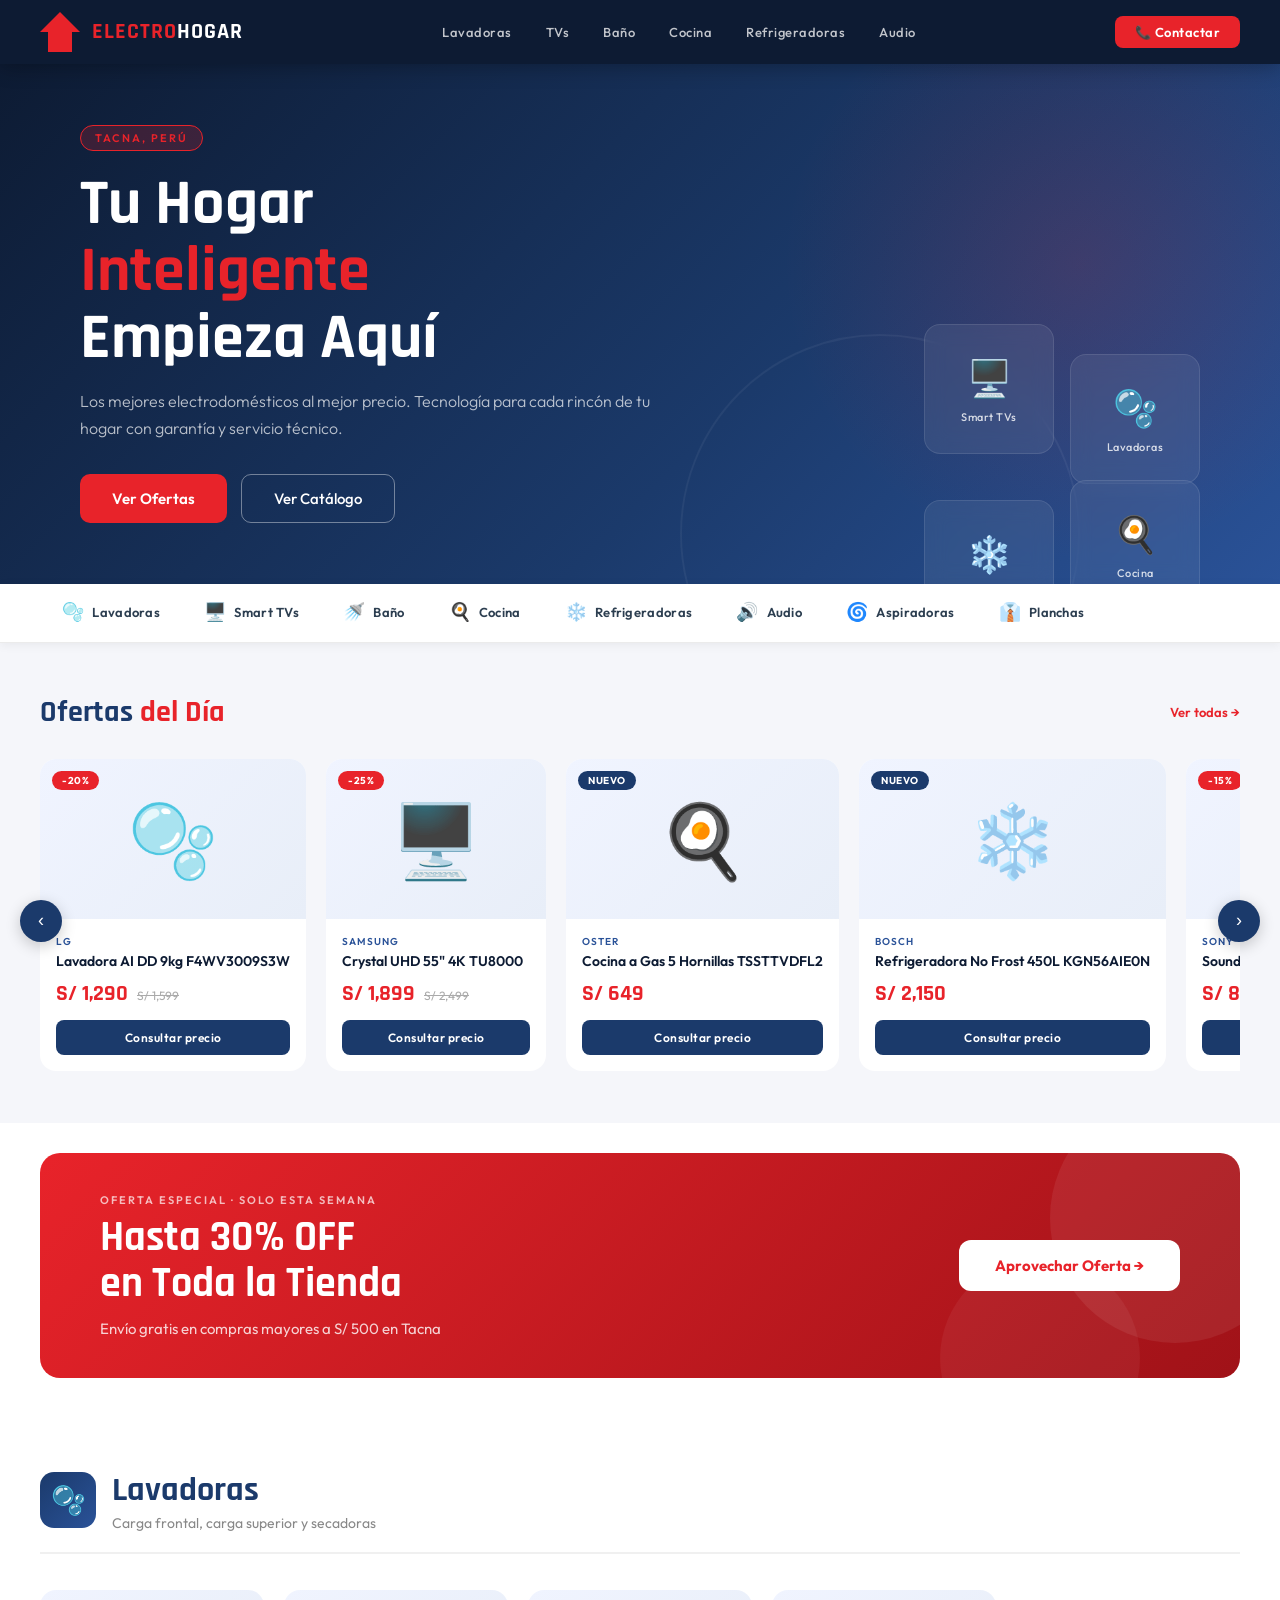
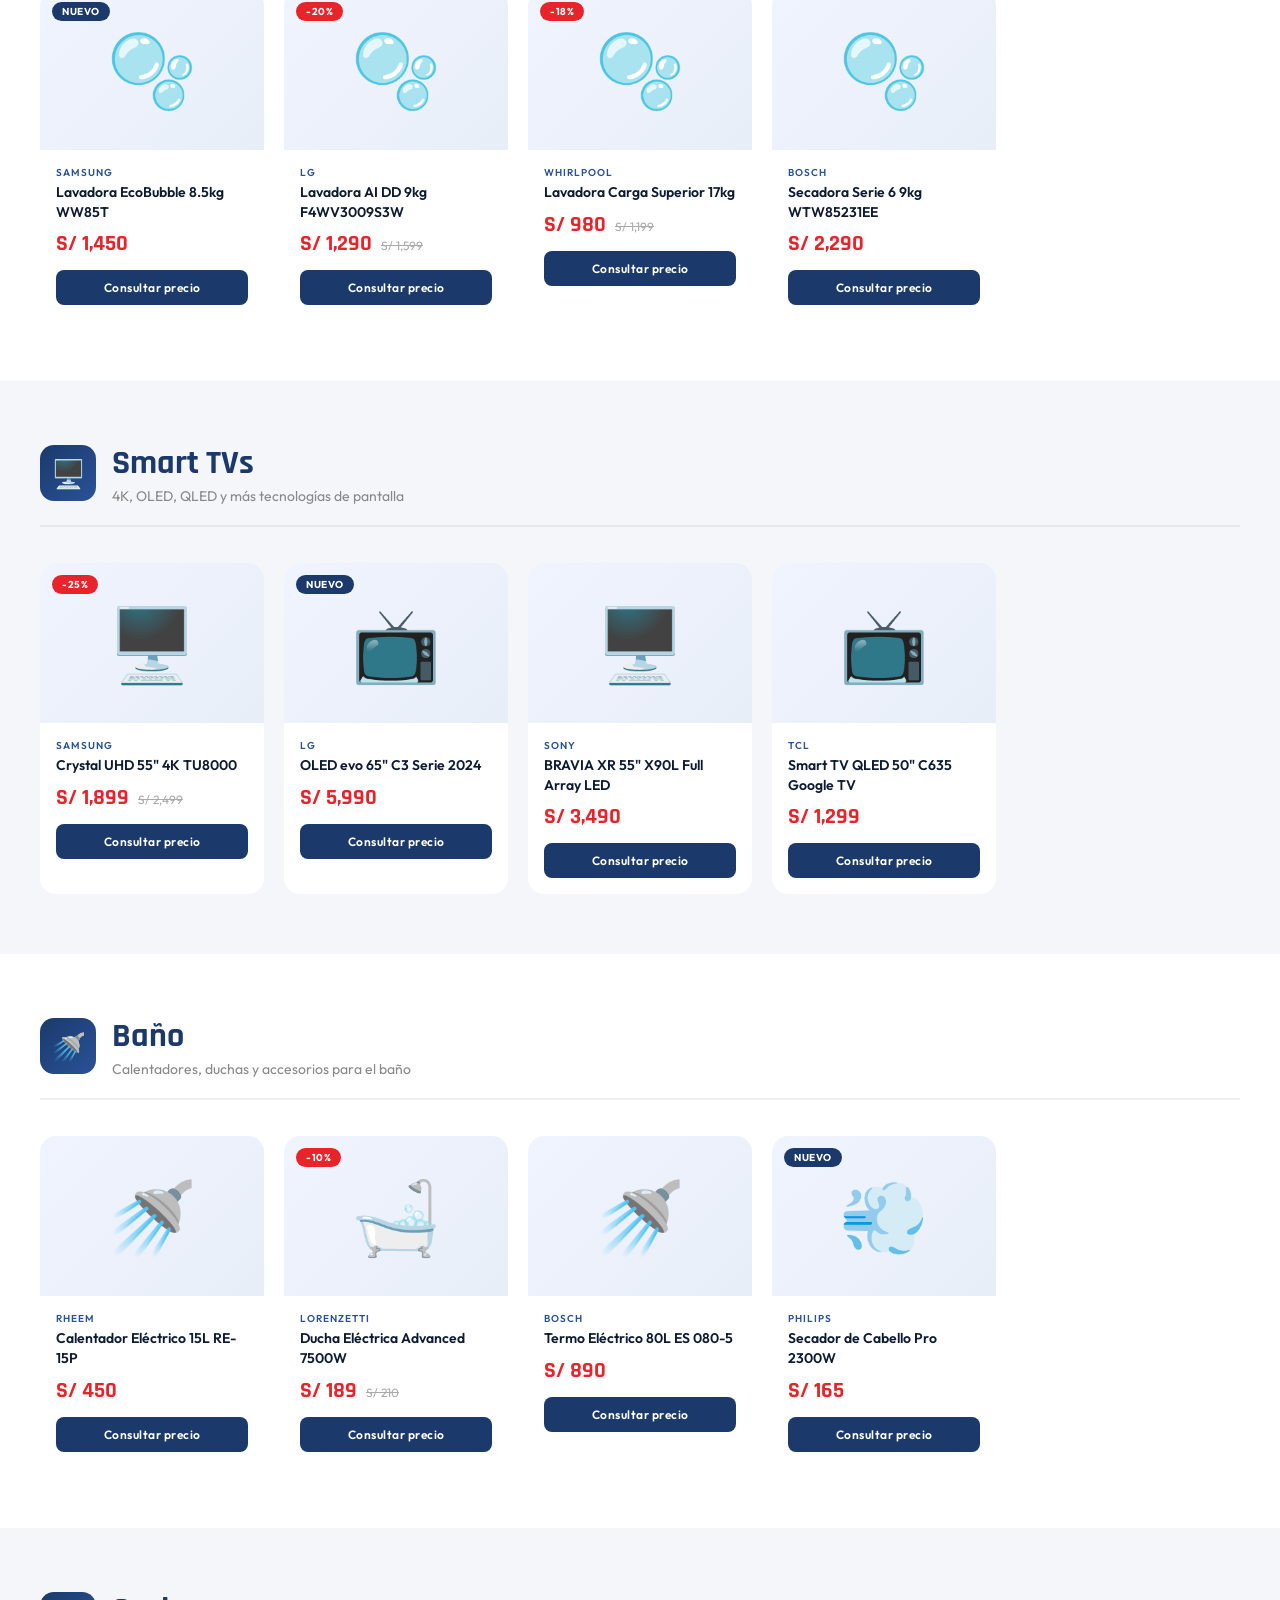
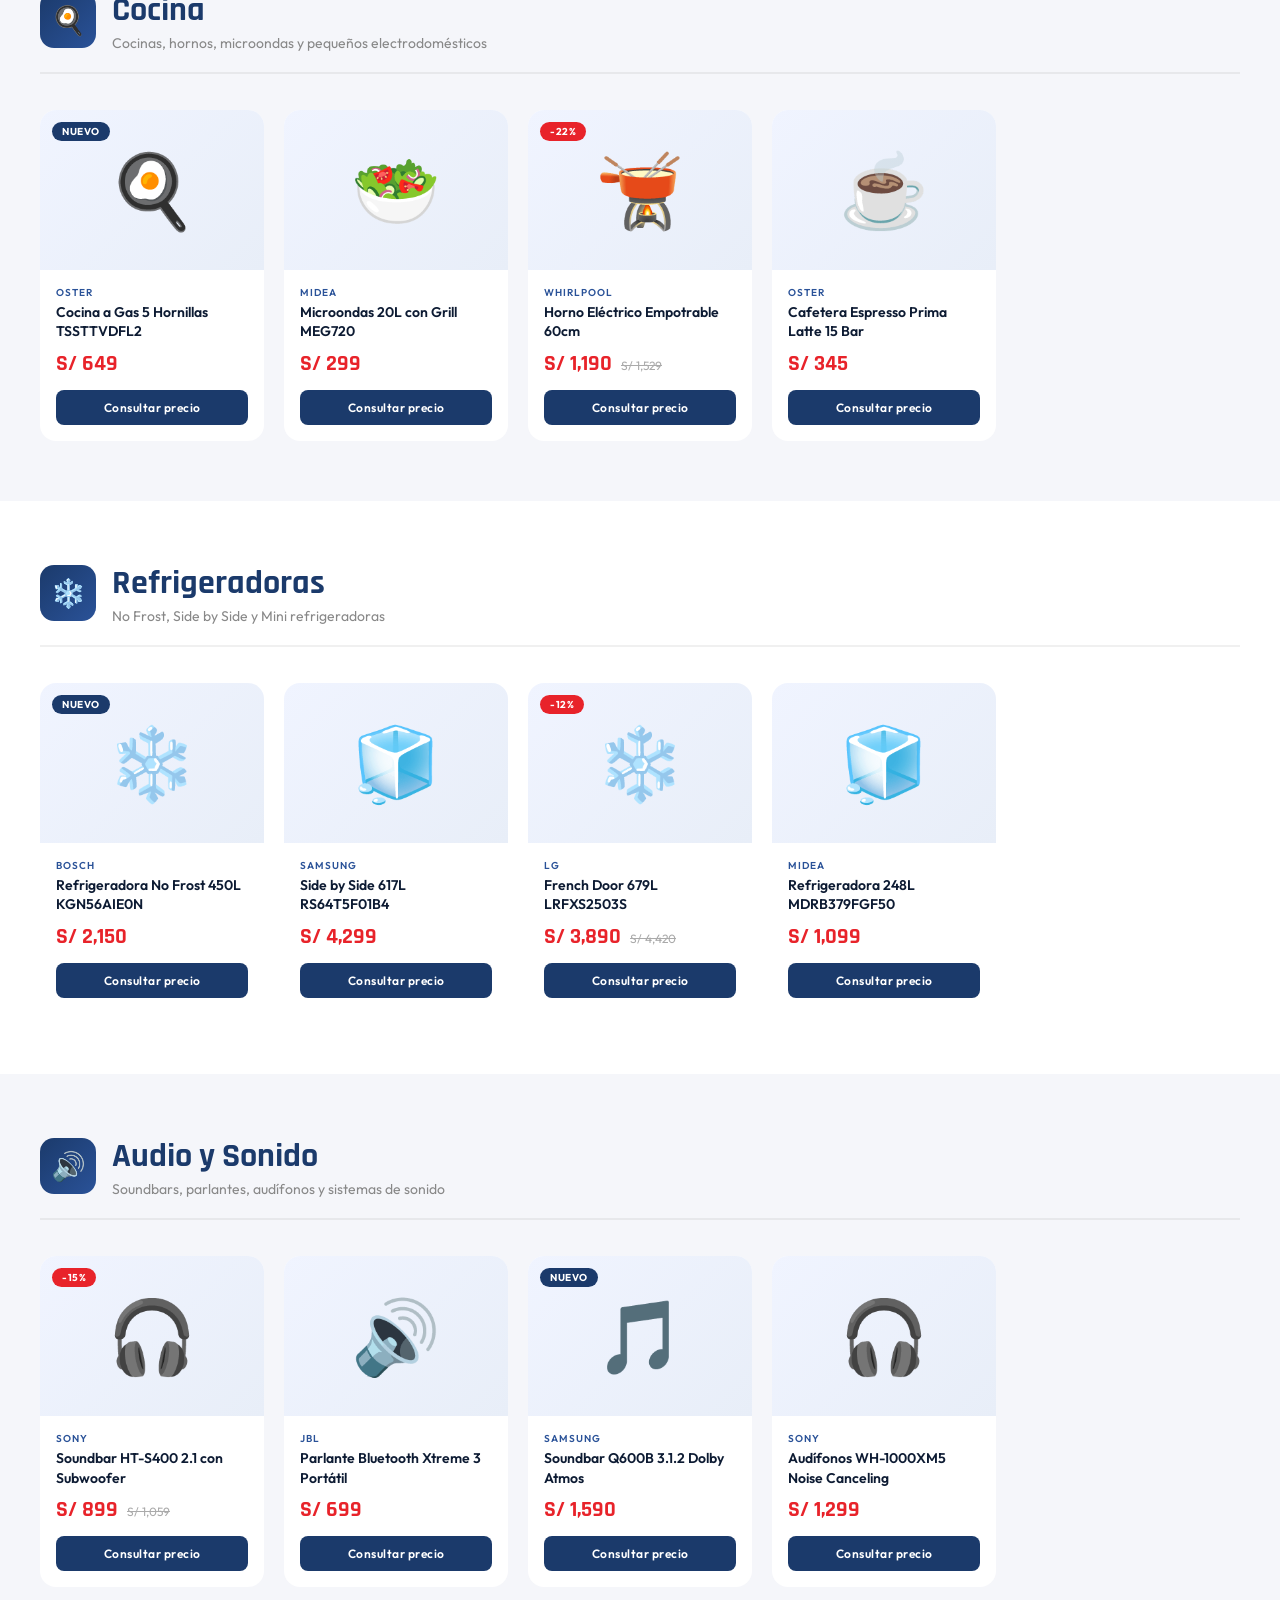
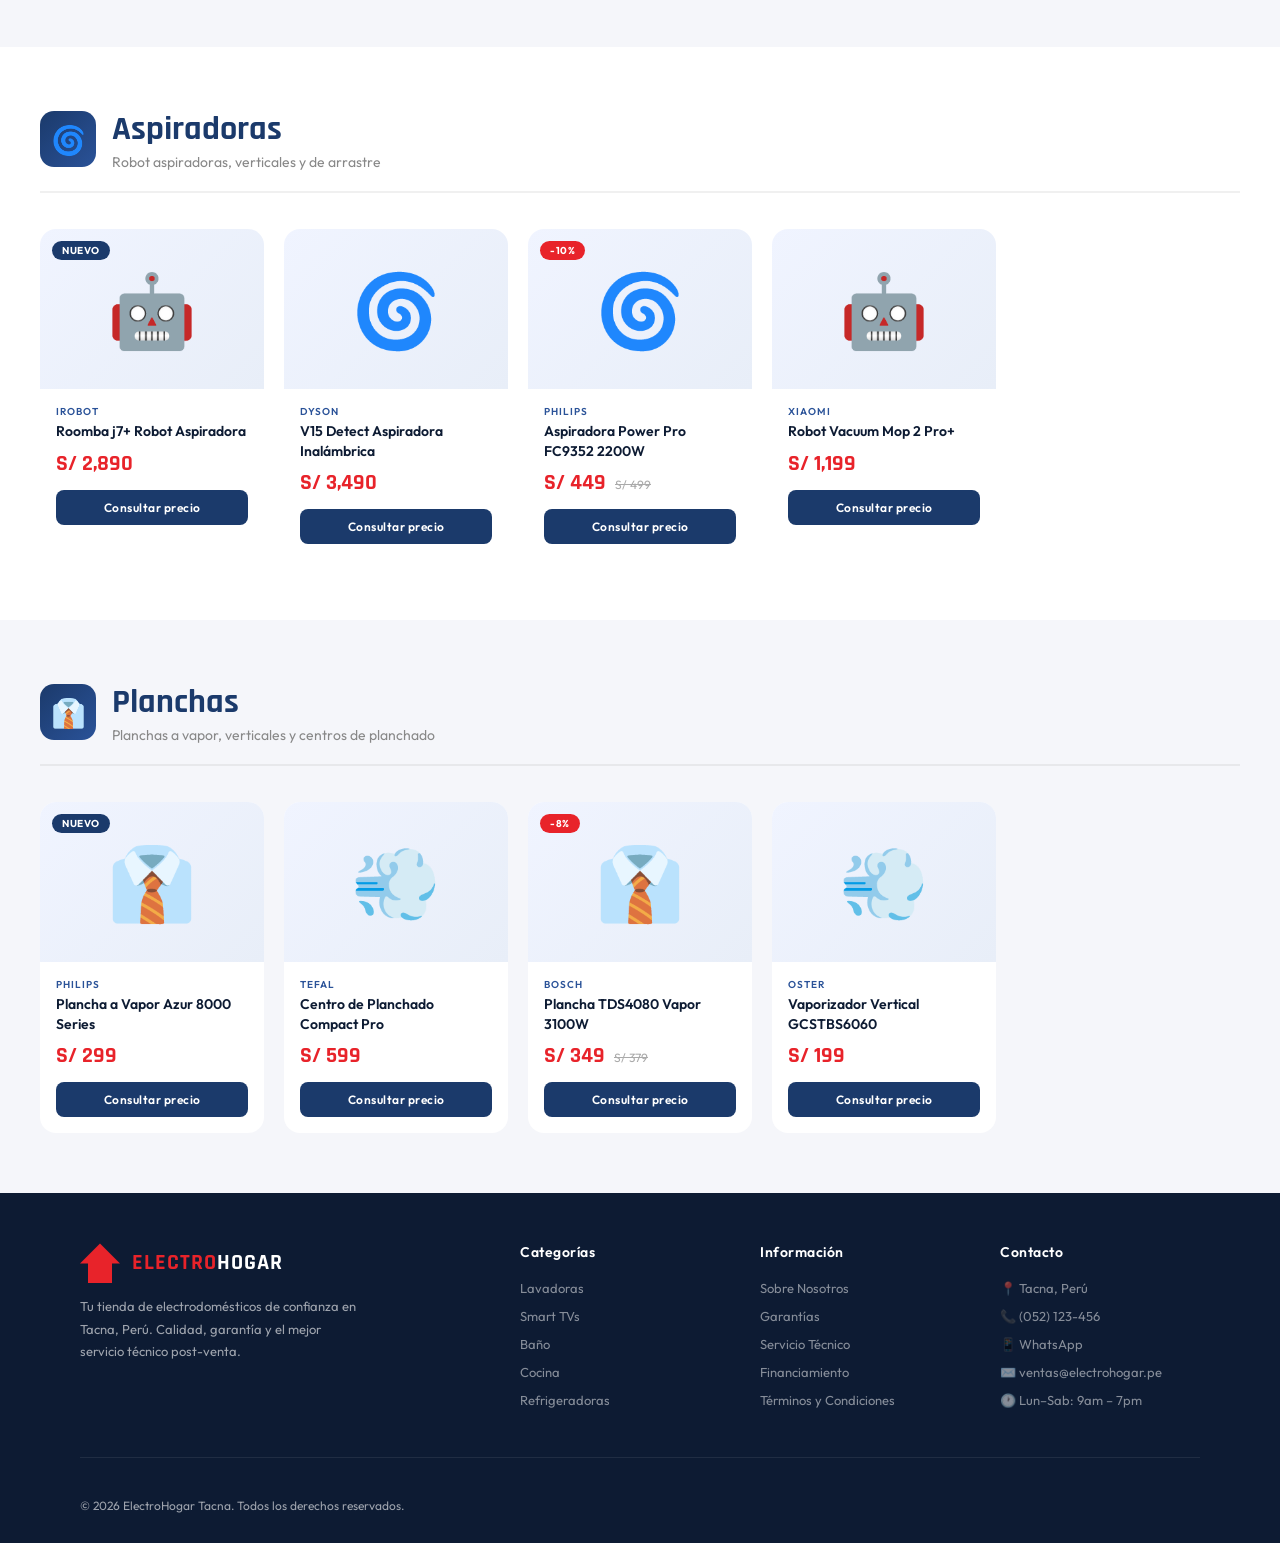
==== index.html @ 912113cd "2do commit: diseño agregado y logico del catalogo" ====
<!DOCTYPE html>
<html lang="es">
<head>
  <meta charset="UTF-8">
  <meta name="viewport" content="width=device-width, initial-scale=1.0">
  <title>ElectroHogar Tacna — Catálogo</title>
  <link href="https://fonts.googleapis.com/css2?family=Rajdhani:wght@400;600;700&family=Outfit:wght@300;400;500;600&display=swap" rel="stylesheet">
  <link rel="stylesheet" href="css/styles.css">
</head>
<body>

  <!-- ===== HEADER ===== -->
  <header>
    <div class="logo-area">
      <div class="logo-icon"></div>
      <div class="logo-text"><span>ELECTRO</span>HOGAR</div>
    </div>
    <nav>
      <a href="#lavadoras">Lavadoras</a>
      <a href="#tvs">TVs</a>
      <a href="#bano">Baño</a>
      <a href="#cocina">Cocina</a>
      <a href="#refrigeradoras">Refrigeradoras</a>
      <a href="#audio">Audio</a>
    </nav>
    <button class="header-cta">📞 Contactar</button>
  </header>

  <!-- ===== HERO ===== -->
  <section class="hero">
    <div class="hero-content">
      <div class="hero-tag">Tacna, Perú</div>
      <h1>Tu Hogar<br><span>Inteligente</span><br>Empieza Aquí</h1>
      <p>Los mejores electrodomésticos al mejor precio. Tecnología para cada rincón de tu hogar con garantía y servicio técnico.</p>
      <div class="hero-btns">
        <a href="#ofertas" class="btn-primary">Ver Ofertas </a>
        <a href="#categorias" class="btn-secondary">Ver Catálogo</a>
      </div>
    </div>
    <div class="hero-graphics">
      <div class="hero-card"><div class="icon">🖥️</div><span>Smart TVs</span></div>
      <div class="hero-card"><div class="icon">🫧</div><span>Lavadoras</span></div>
      <div class="hero-card"><div class="icon">❄️</div><span>Refrigeradoras</span></div>
      <div class="hero-card"><div class="icon">🍳</div><span>Cocina</span></div>
    </div>
  </section>

  <!-- ===== CATEGORY NAV ===== -->
  <div class="cat-nav" id="categorias">
    <a href="#lavadoras"    class="cat-link"><span class="cat-ico">🫧</span> Lavadoras</a>
    <a href="#tvs"          class="cat-link"><span class="cat-ico">🖥️</span> Smart TVs</a>
    <a href="#bano"         class="cat-link"><span class="cat-ico">🚿</span> Baño</a>
    <a href="#cocina"       class="cat-link"><span class="cat-ico">🍳</span> Cocina</a>
    <a href="#refrigeradoras" class="cat-link"><span class="cat-ico">❄️</span> Refrigeradoras</a>
    <a href="#audio"        class="cat-link"><span class="cat-ico">🔊</span> Audio</a>
    <a href="#aspiradoras"  class="cat-link"><span class="cat-ico">🌀</span> Aspiradoras</a>
    <a href="#plancha"      class="cat-link"><span class="cat-ico">👔</span> Planchas</a>
  </div>

  <!-- ===== OFERTAS CAROUSEL ===== -->
  <section class="carousel-section" id="ofertas">
    <div class="section-header">
      <h2 class="section-title"> Ofertas <span>del Día</span></h2>
      <a href="#" class="see-all">Ver todas →</a>
    </div>
    <div class="carousel-wrapper">
      <button class="carousel-btn prev" data-target="ofertas-car">‹</button>
      <div class="carousel" id="ofertas-car"></div>
      <button class="carousel-btn next" data-target="ofertas-car">›</button>
    </div>
  </section>

  <!-- ===== PROMO BANNER ===== -->
  <div style="padding: 30px 0;">
    <div class="promo-banner">
      <div class="promo-text">
        <div class="promo-tag">Oferta especial · Solo esta semana</div>
        <div class="promo-title">Hasta 30% OFF<br>en Toda la Tienda</div>
        <div class="promo-sub">Envío gratis en compras mayores a S/ 500 en Tacna</div>
      </div>
      <button class="promo-cta">Aprovechar Oferta →</button>
    </div>
  </div>

  <!-- ===== CATEGORY SECTIONS (rendered by JS) ===== -->
  <div id="sections-container"></div>

  <!-- ===== FOOTER ===== -->
  <footer>
    <div class="footer-top">
      <div class="footer-brand">
        <div class="logo-area">
          <div class="logo-icon"></div>
          <div class="logo-text"><span>ELECTRO</span>HOGAR</div>
        </div>
        <p class="footer-desc">Tu tienda de electrodomésticos de confianza en Tacna, Perú. Calidad, garantía y el mejor servicio técnico post-venta.</p>
      </div>
      <div class="footer-col">
        <h4>Categorías</h4>
        <ul>
          <li><a href="#lavadoras">Lavadoras</a></li>
          <li><a href="#tvs">Smart TVs</a></li>
          <li><a href="#bano">Baño</a></li>
          <li><a href="#cocina">Cocina</a></li>
          <li><a href="#refrigeradoras">Refrigeradoras</a></li>
        </ul>
      </div>
      <div class="footer-col">
        <h4>Información</h4>
        <ul>
          <li><a href="#">Sobre Nosotros</a></li>
          <li><a href="#">Garantías</a></li>
          <li><a href="#">Servicio Técnico</a></li>
          <li><a href="#">Financiamiento</a></li>
          <li><a href="#">Términos y Condiciones</a></li>
        </ul>
      </div>
      <div class="footer-col">
        <h4>Contacto</h4>
        <ul>
          <li><a href="#">📍 Tacna, Perú</a></li>
          <li><a href="#">📞 (052) 123-456</a></li>
          <li><a href="#">📱 WhatsApp</a></li>
          <li><a href="#">✉️ ventas@electrohogar.pe</a></li>
          <li><a href="#">🕐 Lun–Sab: 9am – 7pm</a></li>
        </ul>
      </div>
    </div>
    <div class="footer-bottom">
      <span>© 2026 ElectroHogar Tacna. Todos los derechos reservados.</span>
      <span></span>
    </div>
  </footer>

  <script src="data/productos.js"></script>
  <script src="js/main.js"></script>
</body>
</html>
---- css/styles.css ----
/* ============================================================
   ElectroHogar Tacna — Catálogo de Productos
   Paleta: Rojo #E8232A · Azul #1B3A6B · Blanco #FFFFFF
   ============================================================ */

/* ===== VARIABLES ===== */
:root {
  --red:        #E8232A;
  --blue:       #1B3A6B;
  --blue-light: #2A5298;
  --white:      #FFFFFF;
  --gray:       #F5F6FA;
  --dark:       #0D1B33;
  --text:       #2C3E50;
}

/* ===== RESET & BASE ===== */
*, *::before, *::after { margin: 0; padding: 0; box-sizing: border-box; }
html  { scroll-behavior: smooth; }
body  {
  font-family: 'Outfit', sans-serif;
  background: var(--white);
  color: var(--text);
  overflow-x: hidden;
}

/* ===== HEADER ===== */
header {
  position: fixed;
  top: 0; left: 0; right: 0;
  z-index: 100;
  background: var(--dark);
  display: flex;
  align-items: center;
  justify-content: space-between;
  padding: 0 40px;
  height: 64px;
  box-shadow: 0 2px 20px rgba(0,0,0,0.3);
}

.logo-area {
  display: flex;
  align-items: center;
  gap: 12px;
}

.logo-icon {
  width: 40px;
  height: 40px;
  background: var(--red);
  clip-path: polygon(20% 100%, 20% 50%, 0% 50%, 50% 0%, 100% 50%, 80% 50%, 80% 100%);
}

.logo-text {
  font-family: 'Rajdhani', sans-serif;
  font-weight: 700;
  font-size: 22px;
  color: var(--white);
  letter-spacing: 1px;
}
.logo-text span { color: var(--red); }

nav { display: flex; gap: 6px; }
nav a {
  color: rgba(255,255,255,0.75);
  text-decoration: none;
  font-size: 13px;
  font-weight: 500;
  padding: 6px 14px;
  border-radius: 6px;
  transition: all 0.2s;
  letter-spacing: 0.5px;
}
nav a:hover { background: var(--red); color: white; }

.header-cta {
  background: var(--red);
  color: white;
  border: none;
  padding: 8px 20px;
  border-radius: 8px;
  font-family: 'Outfit', sans-serif;
  font-weight: 600;
  font-size: 13px;
  cursor: pointer;
  letter-spacing: 0.5px;
  transition: transform 0.2s, box-shadow 0.2s;
}
.header-cta:hover {
  transform: translateY(-1px);
  box-shadow: 0 4px 15px rgba(232,35,42,0.4);
}

/* ===== HERO ===== */
.hero {
  margin-top: 64px;
  height: 520px;
  background: linear-gradient(135deg, var(--dark) 0%, var(--blue) 60%, var(--blue-light) 100%);
  position: relative;
  overflow: hidden;
  display: flex;
  align-items: center;
  padding: 0 80px;
}

.hero::before {
  content: '';
  position: absolute;
  right: -100px; top: -100px;
  width: 600px; height: 600px;
  background: radial-gradient(circle, rgba(232,35,42,0.15) 0%, transparent 70%);
  border-radius: 50%;
}
.hero::after {
  content: '';
  position: absolute;
  right: 200px; bottom: -150px;
  width: 400px; height: 400px;
  border: 2px solid rgba(255,255,255,0.05);
  border-radius: 50%;
}

.hero-content { max-width: 580px; z-index: 2; animation: fadeInUp 0.7s ease forwards; }

.hero-tag {
  display: inline-block;
  background: rgba(232,35,42,0.2);
  border: 1px solid var(--red);
  color: var(--red);
  font-size: 11px;
  font-weight: 600;
  letter-spacing: 2px;
  text-transform: uppercase;
  padding: 5px 14px;
  border-radius: 20px;
  margin-bottom: 20px;
}

.hero h1 {
  font-family: 'Rajdhani', sans-serif;
  font-size: 64px;
  font-weight: 700;
  color: white;
  line-height: 1.05;
  margin-bottom: 16px;
}
.hero h1 span { color: var(--red); }

.hero p {
  color: rgba(255,255,255,0.7);
  font-size: 16px;
  line-height: 1.7;
  margin-bottom: 32px;
  font-weight: 300;
}

.hero-btns { display: flex; gap: 14px; flex-wrap: wrap; }

.btn-primary {
  background: var(--red);
  color: white;
  border: none;
  padding: 14px 32px;
  border-radius: 10px;
  font-family: 'Outfit', sans-serif;
  font-weight: 600;
  font-size: 15px;
  cursor: pointer;
  transition: all 0.25s;
  text-decoration: none;
  display: inline-flex;
  align-items: center;
  gap: 8px;
}
.btn-primary:hover {
  background: #c91e24;
  transform: translateY(-2px);
  box-shadow: 0 8px 25px rgba(232,35,42,0.4);
}

.btn-secondary {
  background: transparent;
  color: white;
  border: 1.5px solid rgba(255,255,255,0.4);
  padding: 14px 32px;
  border-radius: 10px;
  font-family: 'Outfit', sans-serif;
  font-weight: 500;
  font-size: 15px;
  cursor: pointer;
  transition: all 0.25s;
  text-decoration: none;
}
.btn-secondary:hover { border-color: white; background: rgba(255,255,255,0.1); }

/* Hero floating cards */
.hero-graphics {
  position: absolute;
  right: 80px;
  top: 50%;
  transform: translateY(-50%);
  display: grid;
  grid-template-columns: 1fr 1fr;
  gap: 16px;
  z-index: 2;
  animation: fadeInUp 0.7s 0.2s ease both;
}

.hero-card {
  background: rgba(255,255,255,0.07);
  border: 1px solid rgba(255,255,255,0.1);
  border-radius: 16px;
  padding: 20px;
  width: 130px; height: 130px;
  display: flex;
  flex-direction: column;
  align-items: center;
  justify-content: center;
  gap: 10px;
  backdrop-filter: blur(10px);
  transition: transform 0.3s;
}
.hero-card:hover { transform: translateY(-5px); }
.hero-card:nth-child(2) { margin-top: 30px; }
.hero-card:nth-child(4) { margin-top: -20px; }
.hero-card .icon { font-size: 36px; }
.hero-card span {
  font-size: 11px;
  color: rgba(255,255,255,0.8);
  font-weight: 500;
  text-align: center;
  letter-spacing: 0.5px;
}

/* ===== CATEGORY NAV BAR ===== */
.cat-nav {
  background: white;
  padding: 0 40px;
  border-bottom: 1px solid rgba(0,0,0,0.08);
  display: flex;
  gap: 0;
  overflow-x: auto;
  position: sticky;
  top: 64px;
  z-index: 90;
  box-shadow: 0 2px 10px rgba(0,0,0,0.06);
}
.cat-nav::-webkit-scrollbar { height: 3px; }
.cat-nav::-webkit-scrollbar-thumb { background: var(--red); }

.cat-link {
  display: flex;
  align-items: center;
  gap: 8px;
  padding: 16px 22px;
  font-size: 13px;
  font-weight: 600;
  color: var(--text);
  text-decoration: none;
  border-bottom: 3px solid transparent;
  transition: all 0.2s;
  white-space: nowrap;
  letter-spacing: 0.3px;
}
.cat-link:hover,
.cat-link.active {
  color: var(--red);
  border-bottom-color: var(--red);
}
.cat-link .cat-ico { font-size: 18px; }

/* ===== CAROUSEL SECTION ===== */
.carousel-section {
  padding: 50px 40px 40px;
  background: var(--gray);
}

.section-header {
  display: flex;
  align-items: center;
  justify-content: space-between;
  margin-bottom: 28px;
}

.section-title {
  font-family: 'Rajdhani', sans-serif;
  font-size: 30px;
  font-weight: 700;
  color: var(--blue);
}
.section-title span { color: var(--red); }

.see-all {
  color: var(--red);
  font-size: 13px;
  font-weight: 600;
  text-decoration: none;
  display: flex;
  align-items: center;
  gap: 4px;
  transition: gap 0.2s;
}
.see-all:hover { gap: 8px; }

.carousel-wrapper { position: relative; }

.carousel {
  display: flex;
  gap: 20px;
  overflow-x: auto;
  scroll-snap-type: x mandatory;
  padding-bottom: 12px;
  scrollbar-width: none;
}
.carousel::-webkit-scrollbar { display: none; }

.carousel-btn {
  position: absolute;
  top: 50%;
  transform: translateY(-50%);
  width: 42px; height: 42px;
  border-radius: 50%;
  border: none;
  background: var(--blue);
  color: white;
  font-size: 18px;
  cursor: pointer;
  z-index: 5;
  transition: background 0.2s, transform 0.2s;
  display: flex;
  align-items: center;
  justify-content: center;
  box-shadow: 0 4px 15px rgba(0,0,0,0.2);
}
.carousel-btn:hover { background: var(--red); transform: translateY(-50%) scale(1.05); }
.carousel-btn.prev { left: -20px; }
.carousel-btn.next { right: -20px; }

/* ===== PRODUCT CARD ===== */
.product-card {
  min-width: 220px;
  background: white;
  border-radius: 16px;
  overflow: hidden;
  scroll-snap-align: start;
  transition: transform 0.3s, box-shadow 0.3s;
  cursor: pointer;
  flex-shrink: 0;
  position: relative;
}
.product-card:hover {
  transform: translateY(-6px);
  box-shadow: 0 16px 40px rgba(0,0,0,0.12);
}

.product-badge {
  position: absolute;
  top: 12px; left: 12px;
  color: white;
  font-size: 10px;
  font-weight: 700;
  padding: 3px 10px;
  border-radius: 20px;
  letter-spacing: 0.5px;
  text-transform: uppercase;
  z-index: 2;
}
.product-badge.new  { background: var(--blue); }
.product-badge.sale { background: var(--red); }

.product-img {
  height: 160px;
  background: linear-gradient(135deg, #f0f4ff, #e8eef8);
  display: flex;
  align-items: center;
  justify-content: center;
  font-size: 72px;
  overflow: hidden;
}

/* When a real <img> is inside .product-img */
.product-img img {
  width: 100%;
  height: 100%;
  object-fit: contain;
  padding: 12px;
}

.product-info { padding: 16px; }

.product-brand {
  font-size: 10px;
  font-weight: 600;
  color: var(--blue-light);
  text-transform: uppercase;
  letter-spacing: 1px;
  margin-bottom: 4px;
}

.product-name {
  font-weight: 600;
  font-size: 14px;
  color: var(--dark);
  margin-bottom: 8px;
  line-height: 1.4;
}

.product-price {
  font-family: 'Rajdhani', sans-serif;
  font-size: 22px;
  font-weight: 700;
  color: var(--red);
}
.product-price-old {
  font-size: 12px;
  color: #aaa;
  text-decoration: line-through;
  margin-left: 6px;
}

.product-btn {
  width: 100%;
  margin-top: 12px;
  background: var(--blue);
  color: white;
  border: none;
  padding: 10px;
  border-radius: 8px;
  font-family: 'Outfit', sans-serif;
  font-weight: 600;
  font-size: 12px;
  cursor: pointer;
  transition: background 0.2s;
  letter-spacing: 0.5px;
}
.product-btn:hover { background: var(--red); }

/* ===== PROMO BANNER ===== */
.promo-banner {
  background: linear-gradient(135deg, var(--red) 0%, #a01218 100%);
  margin: 0 40px;
  border-radius: 20px;
  padding: 40px 60px;
  display: flex;
  align-items: center;
  justify-content: space-between;
  overflow: hidden;
  position: relative;
}
.promo-banner::before {
  content: '';
  position: absolute;
  right: -60px; top: -60px;
  width: 250px; height: 250px;
  background: rgba(255,255,255,0.07);
  border-radius: 50%;
}
.promo-banner::after {
  content: '';
  position: absolute;
  right: 100px; bottom: -80px;
  width: 200px; height: 200px;
  background: rgba(255,255,255,0.05);
  border-radius: 50%;
}
.promo-text { z-index: 2; }
.promo-tag {
  font-size: 11px;
  font-weight: 600;
  letter-spacing: 2px;
  text-transform: uppercase;
  color: rgba(255,255,255,0.7);
  margin-bottom: 8px;
}
.promo-title {
  font-family: 'Rajdhani', sans-serif;
  font-size: 42px;
  font-weight: 700;
  color: white;
  line-height: 1.1;
  margin-bottom: 12px;
}
.promo-sub { color: rgba(255,255,255,0.8); font-size: 15px; }
.promo-cta {
  background: white;
  color: var(--red);
  border: none;
  padding: 16px 36px;
  border-radius: 12px;
  font-family: 'Outfit', sans-serif;
  font-weight: 700;
  font-size: 15px;
  cursor: pointer;
  transition: transform 0.2s, box-shadow 0.2s;
  z-index: 2;
  flex-shrink: 0;
}
.promo-cta:hover { transform: scale(1.04); box-shadow: 0 8px 25px rgba(0,0,0,0.2); }

/* ===== CATEGORY SECTIONS ===== */
.cat-section { padding: 60px 40px; }
.cat-section:nth-child(even) { background: var(--gray); }

.cat-section-header {
  display: flex;
  align-items: center;
  gap: 16px;
  margin-bottom: 36px;
  padding-bottom: 20px;
  border-bottom: 2px solid rgba(0,0,0,0.06);
}

.cat-section-icon {
  width: 56px; height: 56px;
  background: linear-gradient(135deg, var(--blue), var(--blue-light));
  border-radius: 14px;
  display: flex;
  align-items: center;
  justify-content: center;
  font-size: 28px;
  flex-shrink: 0;
}

.cat-section-title {
  font-family: 'Rajdhani', sans-serif;
  font-size: 34px;
  font-weight: 700;
  color: var(--blue);
}

.cat-section-subtitle { font-size: 14px; color: #888; margin-top: 2px; }

.products-grid {
  display: grid;
  grid-template-columns: repeat(auto-fill, minmax(210px, 1fr));
  gap: 20px;
}

/* ===== FOOTER ===== */
footer {
  background: var(--dark);
  color: rgba(255,255,255,0.6);
  padding: 50px 80px 30px;
}

.footer-top {
  display: grid;
  grid-template-columns: 2fr 1fr 1fr 1fr;
  gap: 40px;
  margin-bottom: 40px;
  padding-bottom: 40px;
  border-bottom: 1px solid rgba(255,255,255,0.08);
}

.footer-desc {
  margin-top: 12px;
  font-size: 13px;
  line-height: 1.7;
  max-width: 280px;
}

.footer-col h4 {
  color: white;
  font-weight: 600;
  font-size: 14px;
  margin-bottom: 16px;
  letter-spacing: 0.5px;
}
.footer-col ul { list-style: none; }
.footer-col ul li { margin-bottom: 8px; }
.footer-col ul li a {
  color: rgba(255,255,255,0.5);
  text-decoration: none;
  font-size: 13px;
  transition: color 0.2s;
}
.footer-col ul li a:hover { color: var(--red); }

.footer-bottom {
  display: flex;
  align-items: center;
  justify-content: space-between;
  font-size: 12px;
}

/* ===== ANIMATIONS ===== */
@keyframes fadeInUp {
  from { opacity: 0; transform: translateY(30px); }
  to   { opacity: 1; transform: translateY(0); }
}

/* ===== RESPONSIVE ===== */
@media (max-width: 900px) {
  .hero { padding: 40px; }
  .hero h1 { font-size: 44px; }
  .hero-graphics { display: none; }
  .footer-top { grid-template-columns: 1fr 1fr; }
  nav { display: none; }
  .promo-banner { flex-direction: column; gap: 24px; text-align: center; padding: 40px; }
}

@media (max-width: 600px) {
  .hero h1 { font-size: 36px; }
  .cat-section,
  .carousel-section { padding: 40px 20px; }
  .promo-banner { margin: 0 20px; }
  .footer-top { grid-template-columns: 1fr; }
  header { padding: 0 20px; }
}
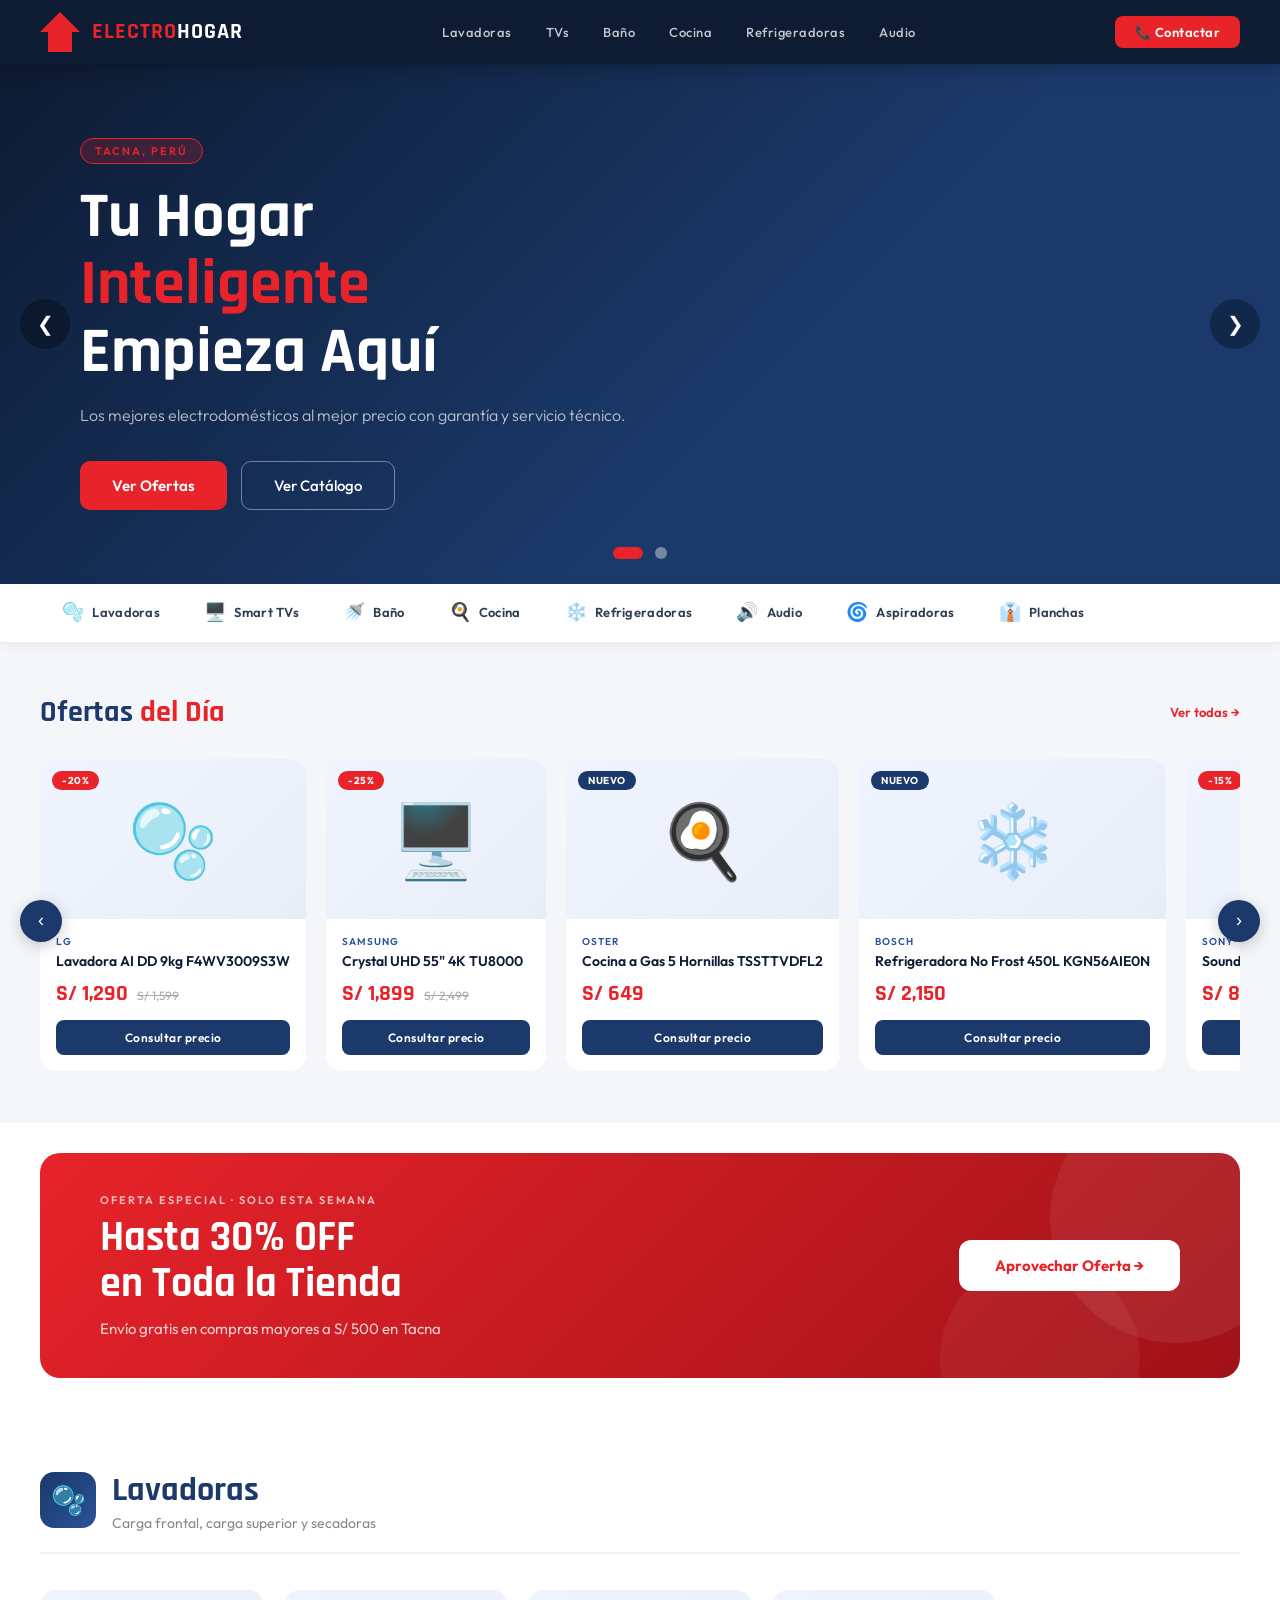
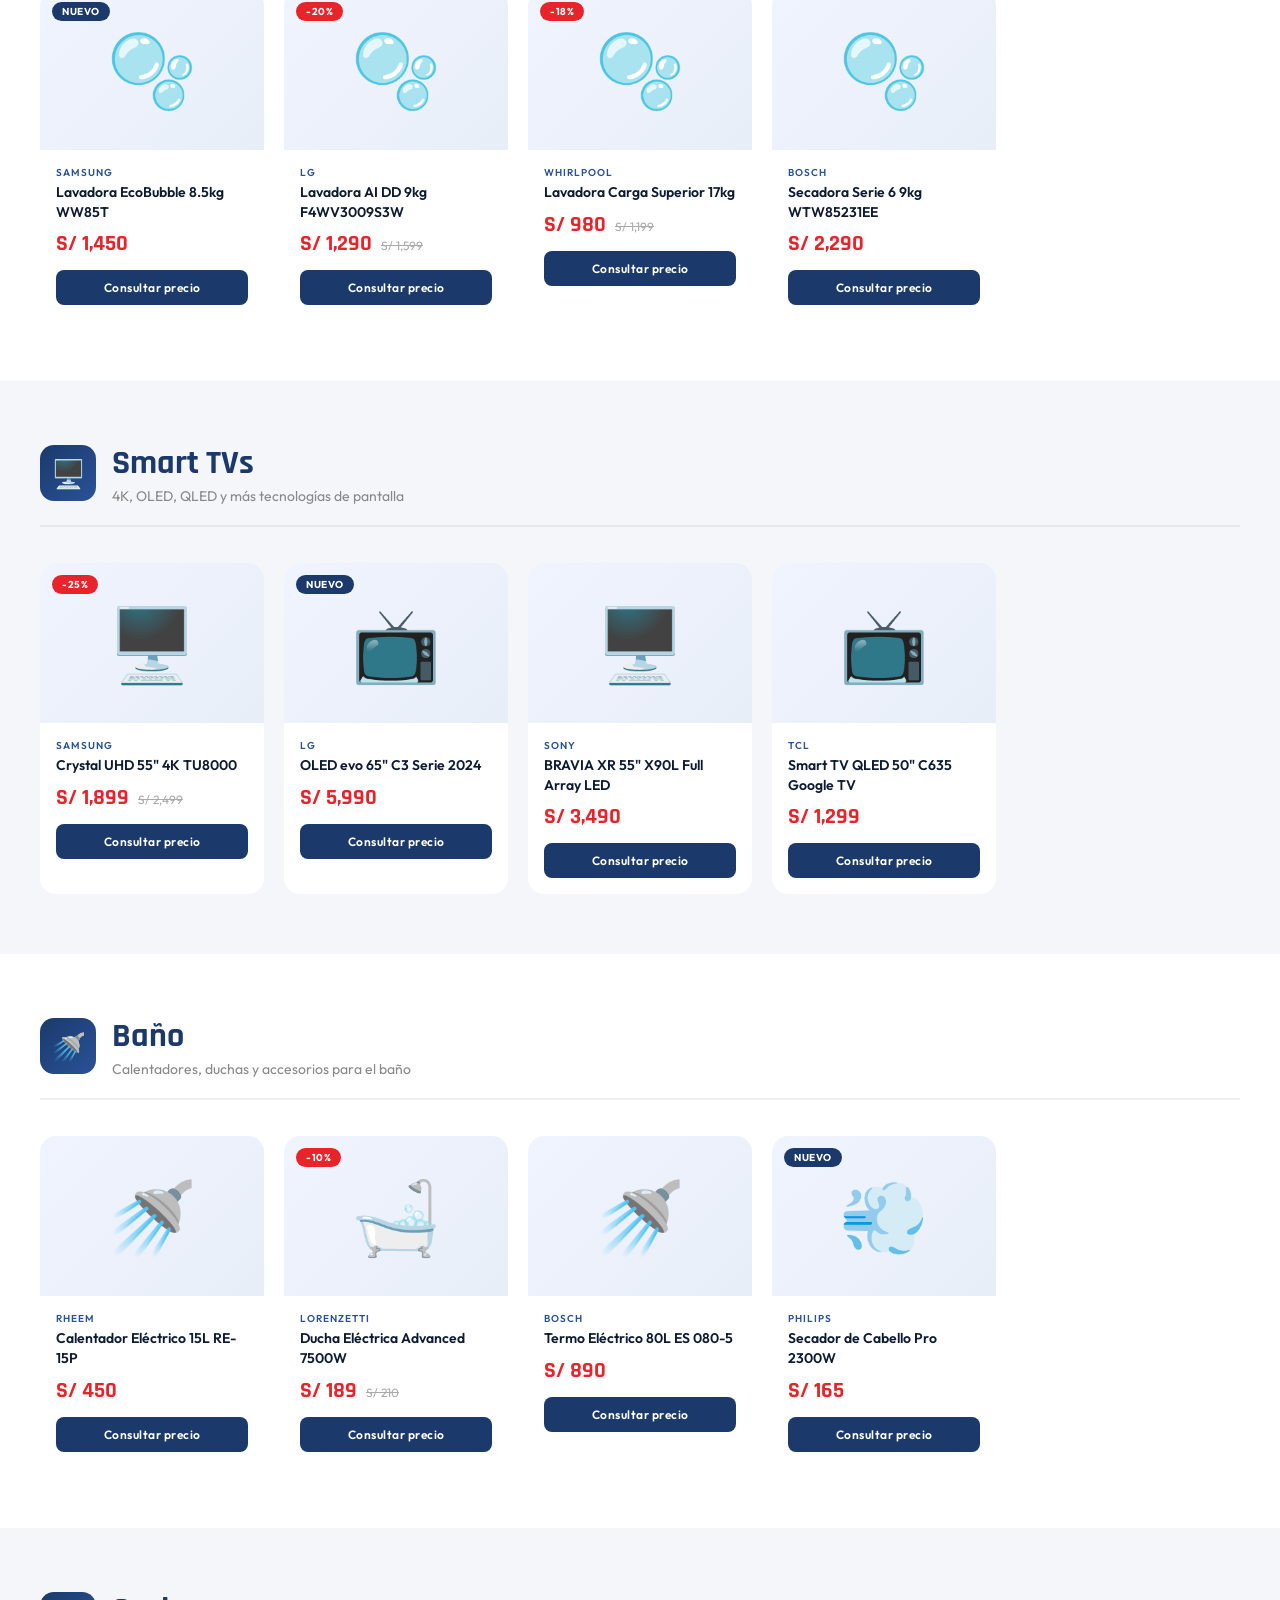
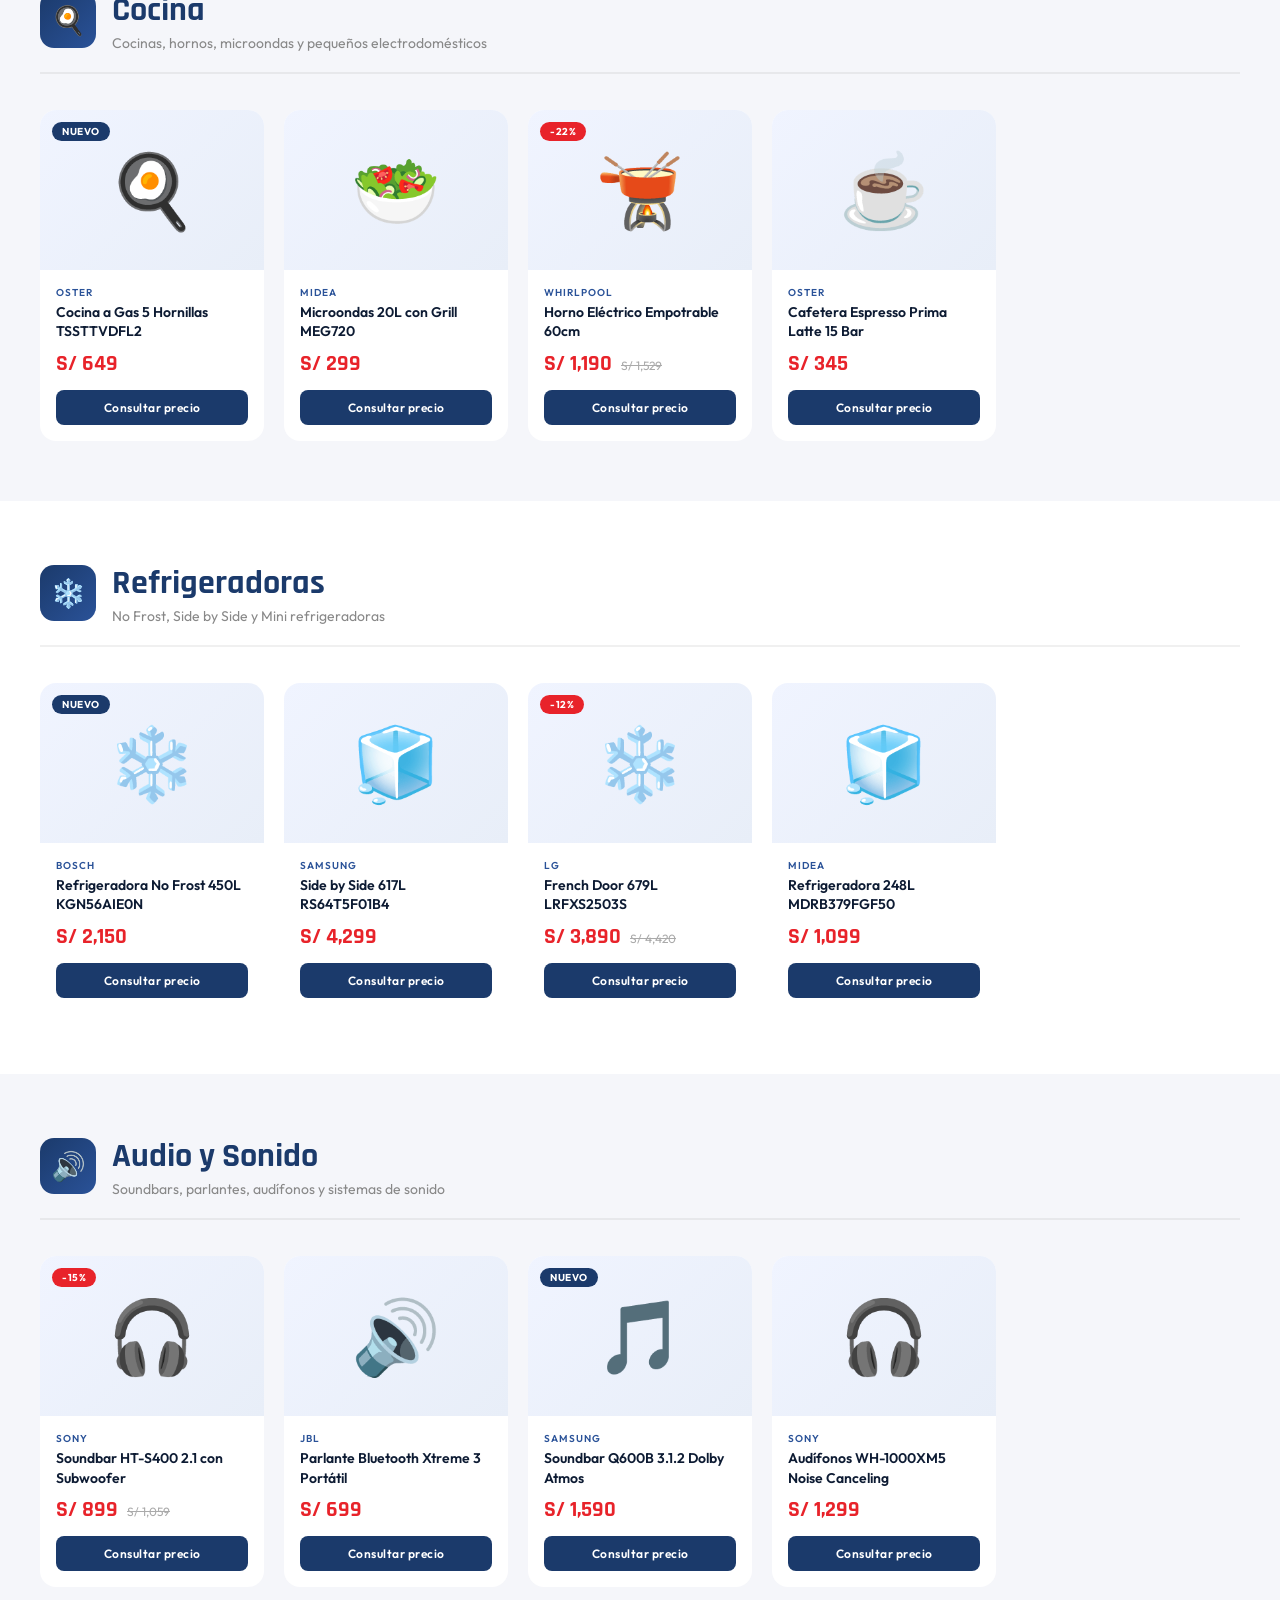
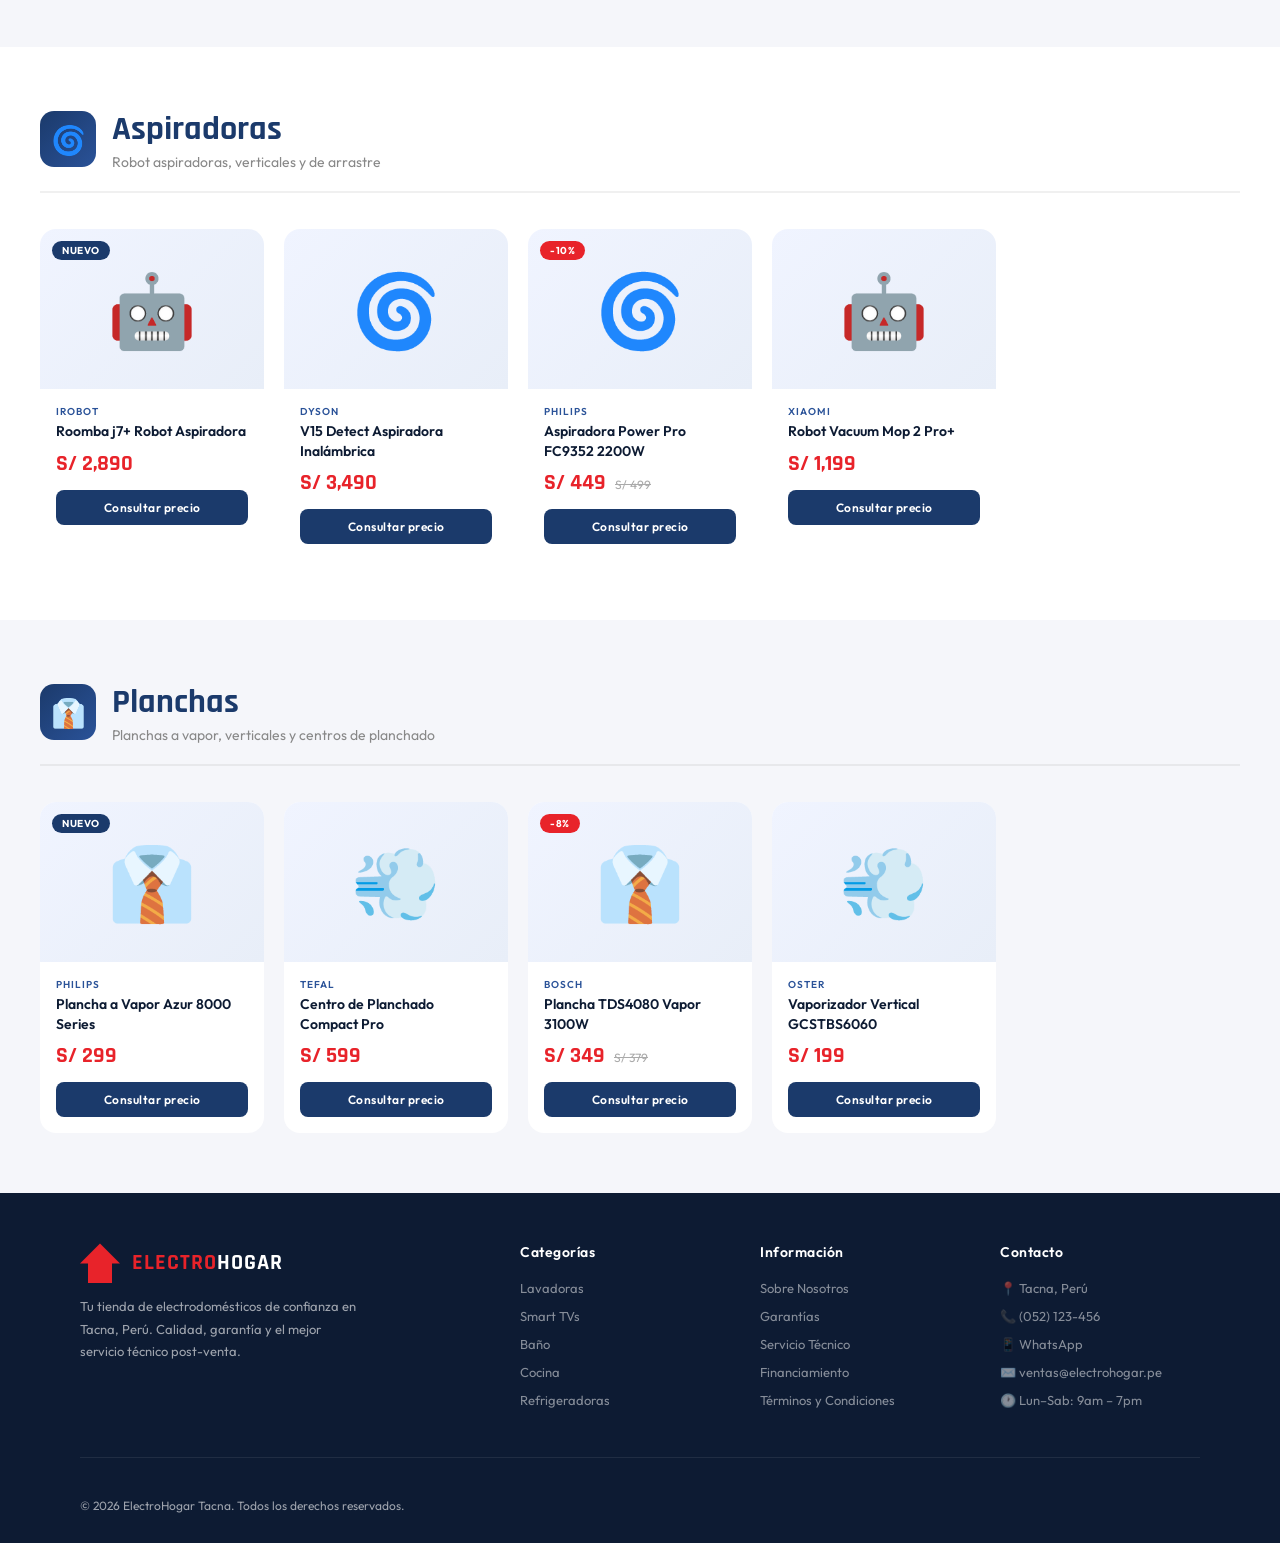
==== commit b292f73b: "Actualizacion del codigo en main.js, html y css" ====
--- a/index.html
+++ b/index.html
@@ -9,7 +9,6 @@
 </head>
 <body>
 
-  <!-- ===== HEADER ===== -->
   <header>
     <div class="logo-area">
       <div class="logo-icon"></div>
@@ -26,26 +25,40 @@
     <button class="header-cta">📞 Contactar</button>
   </header>
 
-  <!-- ===== HERO ===== -->
-  <section class="hero">
-    <div class="hero-content">
-      <div class="hero-tag">Tacna, Perú</div>
-      <h1>Tu Hogar<br><span>Inteligente</span><br>Empieza Aquí</h1>
-      <p>Los mejores electrodomésticos al mejor precio. Tecnología para cada rincón de tu hogar con garantía y servicio técnico.</p>
-      <div class="hero-btns">
-        <a href="#ofertas" class="btn-primary">Ver Ofertas </a>
-        <a href="#categorias" class="btn-secondary">Ver Catálogo</a>
+  <section class="hero-slider" id="main-slider">
+    <div class="slider-wrapper">
+      <div class="slide active" style="background: linear-gradient(135deg, var(--dark) 0%, var(--blue) 60%);">
+        <div class="hero-content">
+          <div class="hero-tag">Tacna, Perú</div>
+          <h1>Tu Hogar<br><span>Inteligente</span><br>Empieza Aquí</h1>
+          <p>Los mejores electrodomésticos al mejor precio con garantía y servicio técnico.</p>
+          <div class="hero-btns">
+            <a href="#ofertas" class="btn-primary">Ver Ofertas</a>
+            <a href="#categorias" class="btn-secondary">Ver Catálogo</a>
+          </div>
+        </div>
+      </div>
+      <div class="slide" style="background: linear-gradient(135deg, #a01218 0%, var(--red) 100%);">
+        <div class="hero-content">
+          <div class="hero-tag">Línea Blanca</div>
+          <h1>Renueva tu<br><span>Cocina</span><br>Hoy Mismo</h1>
+          <p>Aprovecha descuentos exclusivos en refrigeradoras y cocinas Bosch y Samsung.</p>
+          <div class="hero-btns">
+            <a href="#cocina" class="btn-primary">Ver Cocinas</a>
+          </div>
+        </div>
       </div>
     </div>
-    <div class="hero-graphics">
-      <div class="hero-card"><div class="icon">🖥️</div><span>Smart TVs</span></div>
-      <div class="hero-card"><div class="icon">🫧</div><span>Lavadoras</span></div>
-      <div class="hero-card"><div class="icon">❄️</div><span>Refrigeradoras</span></div>
-      <div class="hero-card"><div class="icon">🍳</div><span>Cocina</span></div>
+
+    <button class="slider-control prev" onclick="moveHeroSlide(-1)">❮</button>
+    <button class="slider-control next" onclick="moveHeroSlide(1)">❯</button>
+
+    <div class="slider-dots">
+      <span class="dot active" onclick="setHeroSlide(0)"></span>
+      <span class="dot" onclick="setHeroSlide(1)"></span>
     </div>
   </section>
 
-  <!-- ===== CATEGORY NAV ===== -->
   <div class="cat-nav" id="categorias">
     <a href="#lavadoras"    class="cat-link"><span class="cat-ico">🫧</span> Lavadoras</a>
     <a href="#tvs"          class="cat-link"><span class="cat-ico">🖥️</span> Smart TVs</a>
@@ -57,7 +70,6 @@
     <a href="#plancha"      class="cat-link"><span class="cat-ico">👔</span> Planchas</a>
   </div>
 
-  <!-- ===== OFERTAS CAROUSEL ===== -->
   <section class="carousel-section" id="ofertas">
     <div class="section-header">
       <h2 class="section-title"> Ofertas <span>del Día</span></h2>
@@ -70,7 +82,6 @@
     </div>
   </section>
 
-  <!-- ===== PROMO BANNER ===== -->
   <div style="padding: 30px 0;">
     <div class="promo-banner">
       <div class="promo-text">
@@ -82,57 +93,54 @@
     </div>
   </div>
 
-  <!-- ===== CATEGORY SECTIONS (rendered by JS) ===== -->
   <div id="sections-container"></div>
 
-  <!-- ===== FOOTER ===== -->
   <footer>
     <div class="footer-top">
-      <div class="footer-brand">
-        <div class="logo-area">
-          <div class="logo-icon"></div>
-          <div class="logo-text"><span>ELECTRO</span>HOGAR</div>
+        <div class="footer-brand">
+          <div class="logo-area">
+            <div class="logo-icon"></div>
+            <div class="logo-text"><span>ELECTRO</span>HOGAR</div>
+          </div>
+          <p class="footer-desc">Tu tienda de electrodomésticos de confianza en Tacna, Perú. Calidad, garantía y el mejor servicio técnico post-venta.</p>
         </div>
-        <p class="footer-desc">Tu tienda de electrodomésticos de confianza en Tacna, Perú. Calidad, garantía y el mejor servicio técnico post-venta.</p>
+        <div class="footer-col">
+          <h4>Categorías</h4>
+          <ul>
+            <li><a href="#lavadoras">Lavadoras</a></li>
+            <li><a href="#tvs">Smart TVs</a></li>
+            <li><a href="#bano">Baño</a></li>
+            <li><a href="#cocina">Cocina</a></li>
+            <li><a href="#refrigeradoras">Refrigeradoras</a></li>
+          </ul>
+        </div>
+        <div class="footer-col">
+          <h4>Información</h4>
+          <ul>
+            <li><a href="#">Sobre Nosotros</a></li>
+            <li><a href="#">Garantías</a></li>
+            <li><a href="#">Servicio Técnico</a></li>
+            <li><a href="#">Financiamiento</a></li>
+            <li><a href="#">Términos y Condiciones</a></li>
+          </ul>
+        </div>
+        <div class="footer-col">
+          <h4>Contacto</h4>
+          <ul>
+            <li><a href="#">📍 Tacna, Perú</a></li>
+            <li><a href="#">📞 (052) 123-456</a></li>
+            <li><a href="#">📱 WhatsApp</a></li>
+            <li><a href="#">✉️ ventas@electrohogar.pe</a></li>
+            <li><a href="#">🕐 Lun–Sab: 9am – 7pm</a></li>
+          </ul>
+        </div>
       </div>
-      <div class="footer-col">
-        <h4>Categorías</h4>
-        <ul>
-          <li><a href="#lavadoras">Lavadoras</a></li>
-          <li><a href="#tvs">Smart TVs</a></li>
-          <li><a href="#bano">Baño</a></li>
-          <li><a href="#cocina">Cocina</a></li>
-          <li><a href="#refrigeradoras">Refrigeradoras</a></li>
-        </ul>
+      <div class="footer-bottom">
+        <span>© 2026 ElectroHogar Tacna. Todos los derechos reservados.</span>
       </div>
-      <div class="footer-col">
-        <h4>Información</h4>
-        <ul>
-          <li><a href="#">Sobre Nosotros</a></li>
-          <li><a href="#">Garantías</a></li>
-          <li><a href="#">Servicio Técnico</a></li>
-          <li><a href="#">Financiamiento</a></li>
-          <li><a href="#">Términos y Condiciones</a></li>
-        </ul>
-      </div>
-      <div class="footer-col">
-        <h4>Contacto</h4>
-        <ul>
-          <li><a href="#">📍 Tacna, Perú</a></li>
-          <li><a href="#">📞 (052) 123-456</a></li>
-          <li><a href="#">📱 WhatsApp</a></li>
-          <li><a href="#">✉️ ventas@electrohogar.pe</a></li>
-          <li><a href="#">🕐 Lun–Sab: 9am – 7pm</a></li>
-        </ul>
-      </div>
-    </div>
-    <div class="footer-bottom">
-      <span>© 2026 ElectroHogar Tacna. Todos los derechos reservados.</span>
-      <span></span>
-    </div>
   </footer>
 
   <script src="data/productos.js"></script>
   <script src="js/main.js"></script>
 </body>
-</html>
+</html>
--- a/css/styles.css
+++ b/css/styles.css
@@ -28,7 +28,7 @@
 header {
   position: fixed;
   top: 0; left: 0; right: 0;
-  z-index: 100;
+  z-index: 1000;
   background: var(--dark);
   display: flex;
   align-items: center;
@@ -91,36 +91,42 @@
   box-shadow: 0 4px 15px rgba(232,35,42,0.4);
 }
 
-/* ===== HERO ===== */
-.hero {
+/* ===== HERO SLIDER (ESTILO EFE) ===== */
+.hero-slider {
   margin-top: 64px;
   height: 520px;
-  background: linear-gradient(135deg, var(--dark) 0%, var(--blue) 60%, var(--blue-light) 100%);
   position: relative;
   overflow: hidden;
+  background: var(--dark);
+}
+
+.slider-wrapper {
+  height: 100%;
+  width: 100%;
+}
+
+.slide {
+  position: absolute;
+  top: 0; left: 0;
+  width: 100%; height: 100%;
+  opacity: 0;
   display: flex;
   align-items: center;
   padding: 0 80px;
-}
-
-.hero::before {
-  content: '';
-  position: absolute;
-  right: -100px; top: -100px;
-  width: 600px; height: 600px;
-  background: radial-gradient(circle, rgba(232,35,42,0.15) 0%, transparent 70%);
-  border-radius: 50%;
-}
-.hero::after {
-  content: '';
-  position: absolute;
-  right: 200px; bottom: -150px;
-  width: 400px; height: 400px;
-  border: 2px solid rgba(255,255,255,0.05);
-  border-radius: 50%;
-}
-
-.hero-content { max-width: 580px; z-index: 2; animation: fadeInUp 0.7s ease forwards; }
+  transition: opacity 0.8s ease-in-out;
+  z-index: 1;
+}
+
+.slide.active {
+  opacity: 1;
+  z-index: 2;
+}
+
+.hero-content {
+  max-width: 580px;
+  z-index: 5;
+  animation: fadeInUp 0.7s ease forwards;
+}
 
 .hero-tag {
   display: inline-block;
@@ -136,7 +142,7 @@
   margin-bottom: 20px;
 }
 
-.hero h1 {
+.hero-content h1 {
   font-family: 'Rajdhani', sans-serif;
   font-size: 64px;
   font-weight: 700;
@@ -144,9 +150,9 @@
   line-height: 1.05;
   margin-bottom: 16px;
 }
-.hero h1 span { color: var(--red); }
-
-.hero p {
+.hero-content h1 span { color: var(--red); }
+
+.hero-content p {
   color: rgba(255,255,255,0.7);
   font-size: 16px;
   line-height: 1.7;
@@ -193,43 +199,51 @@
 }
 .btn-secondary:hover { border-color: white; background: rgba(255,255,255,0.1); }
 
-/* Hero floating cards */
-.hero-graphics {
+/* Controles del Slider */
+.slider-control {
   position: absolute;
-  right: 80px;
   top: 50%;
   transform: translateY(-50%);
-  display: grid;
-  grid-template-columns: 1fr 1fr;
-  gap: 16px;
-  z-index: 2;
-  animation: fadeInUp 0.7s 0.2s ease both;
-}
-
-.hero-card {
-  background: rgba(255,255,255,0.07);
-  border: 1px solid rgba(255,255,255,0.1);
-  border-radius: 16px;
-  padding: 20px;
-  width: 130px; height: 130px;
-  display: flex;
-  flex-direction: column;
+  background: rgba(0,0,0,0.3);
+  color: white;
+  border: none;
+  width: 50px; height: 50px;
+  border-radius: 50%;
+  cursor: pointer;
+  z-index: 10;
+  font-size: 20px;
+  transition: background 0.3s;
+  display: flex;
   align-items: center;
   justify-content: center;
-  gap: 10px;
-  backdrop-filter: blur(10px);
-  transition: transform 0.3s;
-}
-.hero-card:hover { transform: translateY(-5px); }
-.hero-card:nth-child(2) { margin-top: 30px; }
-.hero-card:nth-child(4) { margin-top: -20px; }
-.hero-card .icon { font-size: 36px; }
-.hero-card span {
-  font-size: 11px;
-  color: rgba(255,255,255,0.8);
-  font-weight: 500;
-  text-align: center;
-  letter-spacing: 0.5px;
+}
+.slider-control:hover { background: var(--red); }
+.slider-control.prev { left: 20px; }
+.slider-control.next { right: 20px; }
+
+/* Puntos indicadores estilo Efe */
+.slider-dots {
+  position: absolute;
+  bottom: 25px;
+  left: 50%;
+  transform: translateX(-50%);
+  display: flex;
+  gap: 12px;
+  z-index: 10;
+}
+
+.dot {
+  width: 12px; height: 12px;
+  background: rgba(255,255,255,0.4);
+  border-radius: 50%;
+  cursor: pointer;
+  transition: all 0.3s;
+}
+
+.dot.active {
+  background: var(--red);
+  width: 30px; /* Efecto alargado */
+  border-radius: 10px;
 }
 
 /* ===== CATEGORY NAV BAR ===== */
@@ -269,7 +283,7 @@
 }
 .cat-link .cat-ico { font-size: 18px; }
 
-/* ===== CAROUSEL SECTION ===== */
+/* ===== CAROUSEL SECTION (OFERTAS) ===== */
 .carousel-section {
   padding: 50px 40px 40px;
   background: var(--gray);
@@ -378,7 +392,6 @@
   overflow: hidden;
 }
 
-/* When a real <img> is inside .product-img */
 .product-img img {
   width: 100%;
   height: 100%;
@@ -591,19 +604,21 @@
 
 /* ===== RESPONSIVE ===== */
 @media (max-width: 900px) {
-  .hero { padding: 40px; }
-  .hero h1 { font-size: 44px; }
-  .hero-graphics { display: none; }
+  .hero-slider { height: 450px; }
+  .hero-content h1 { font-size: 44px; }
   .footer-top { grid-template-columns: 1fr 1fr; }
   nav { display: none; }
   .promo-banner { flex-direction: column; gap: 24px; text-align: center; padding: 40px; }
+  .slide { padding: 0 40px; }
 }
 
 @media (max-width: 600px) {
-  .hero h1 { font-size: 36px; }
+  .hero-slider { height: 400px; }
+  .hero-content h1 { font-size: 36px; }
+  .slider-control { display: none; }
   .cat-section,
   .carousel-section { padding: 40px 20px; }
   .promo-banner { margin: 0 20px; }
   .footer-top { grid-template-columns: 1fr; }
   header { padding: 0 20px; }
-}
+}
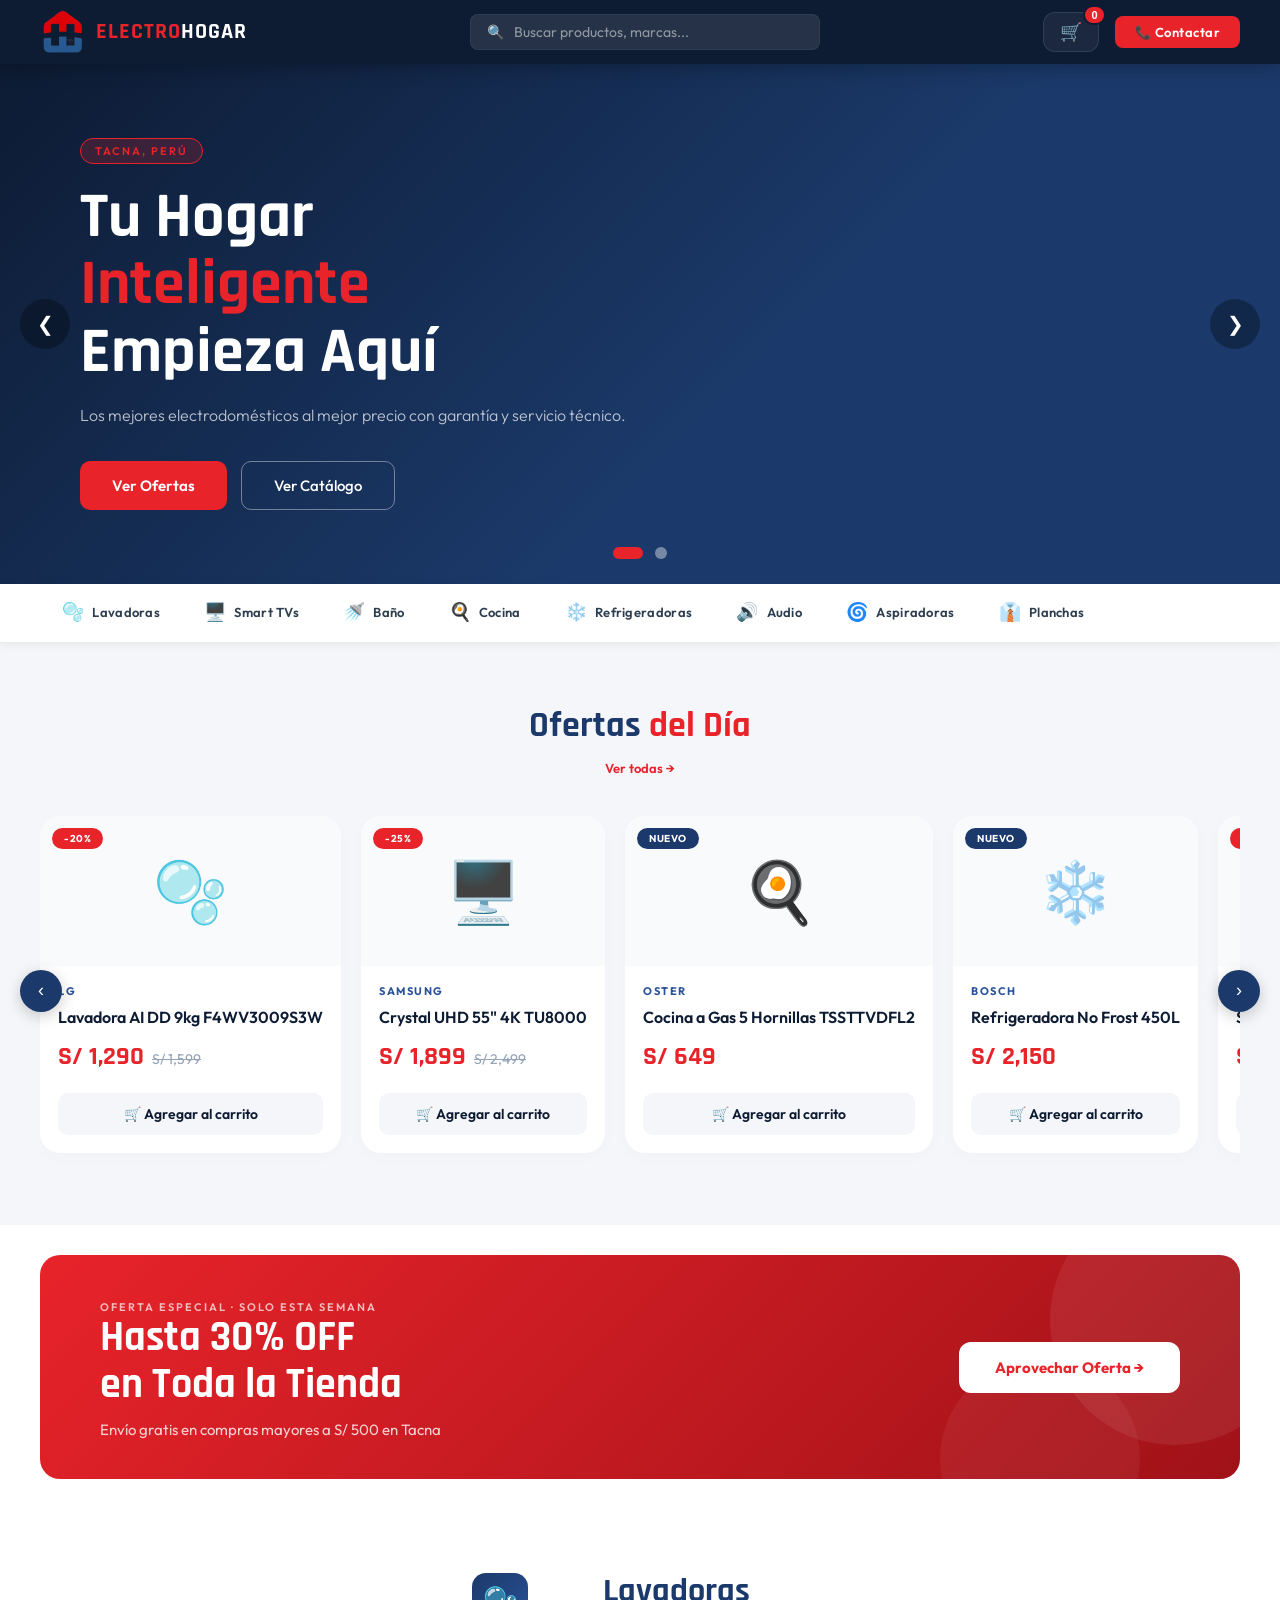
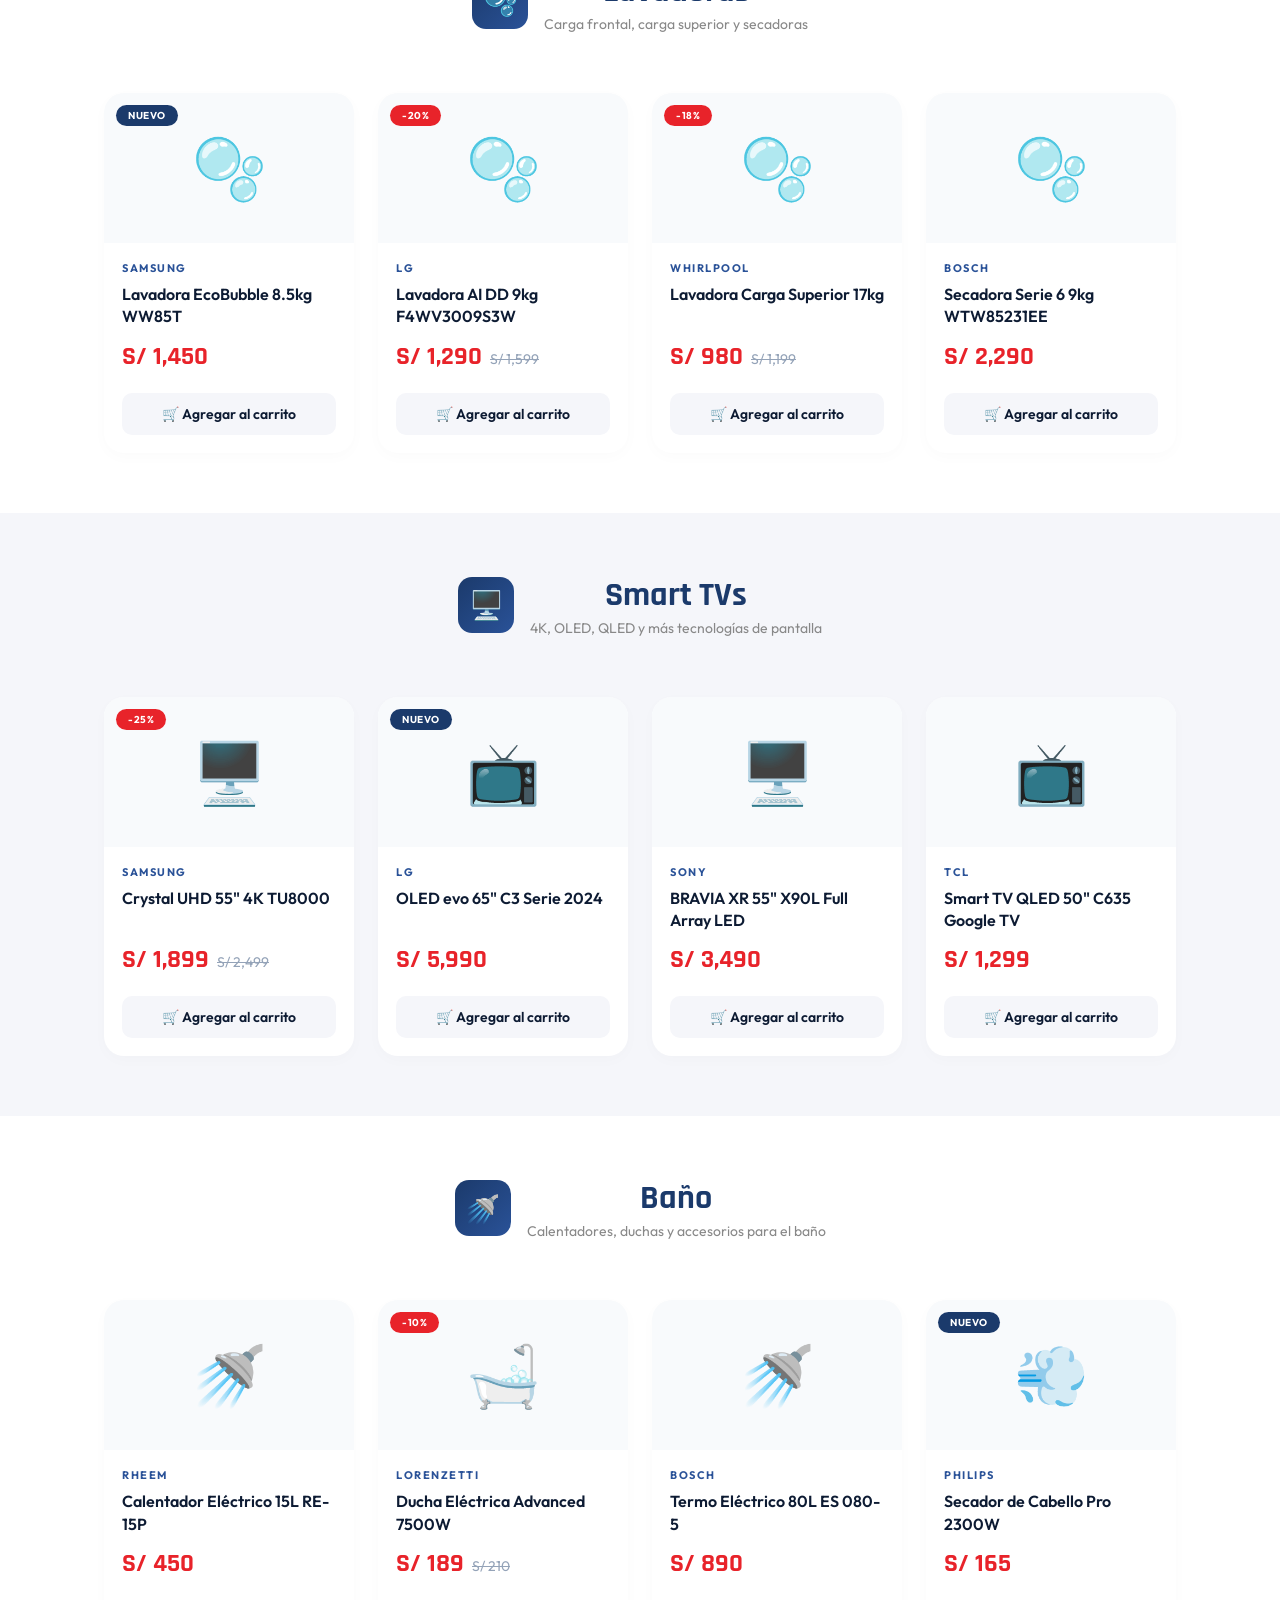
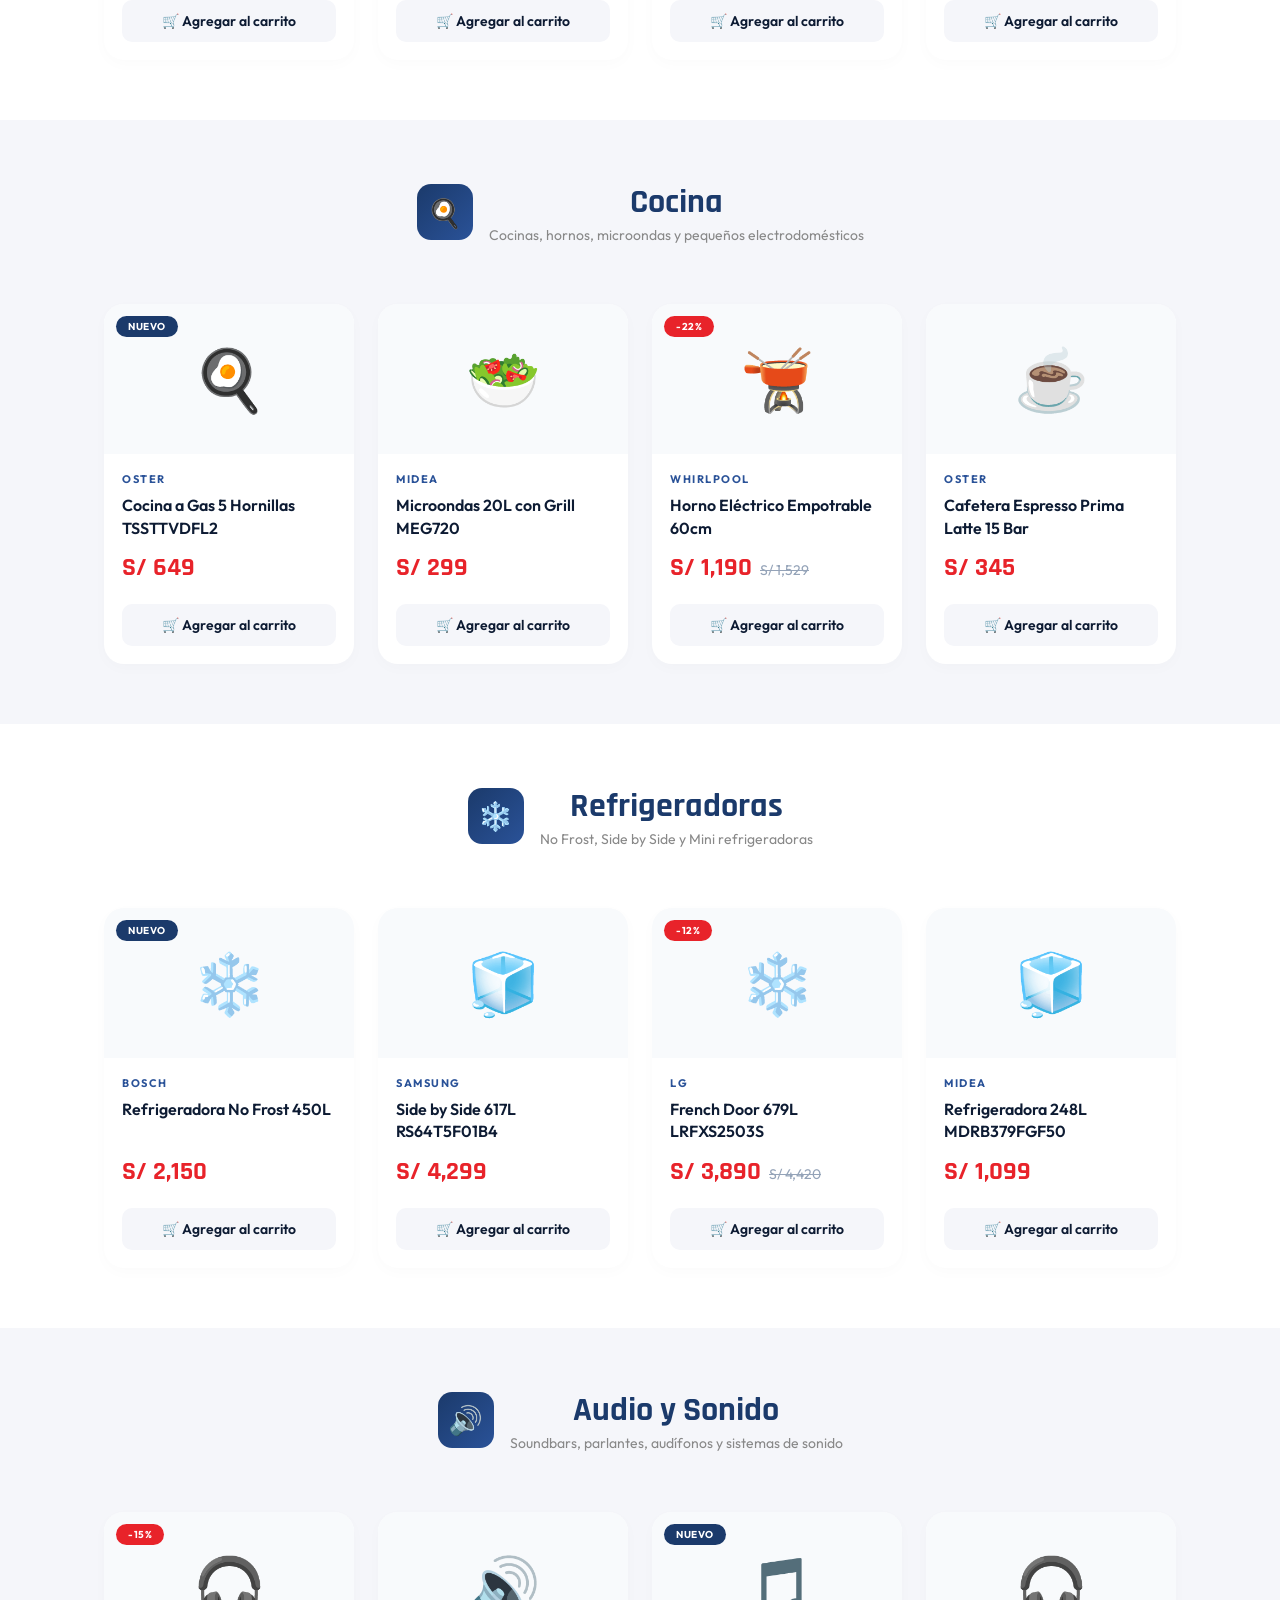
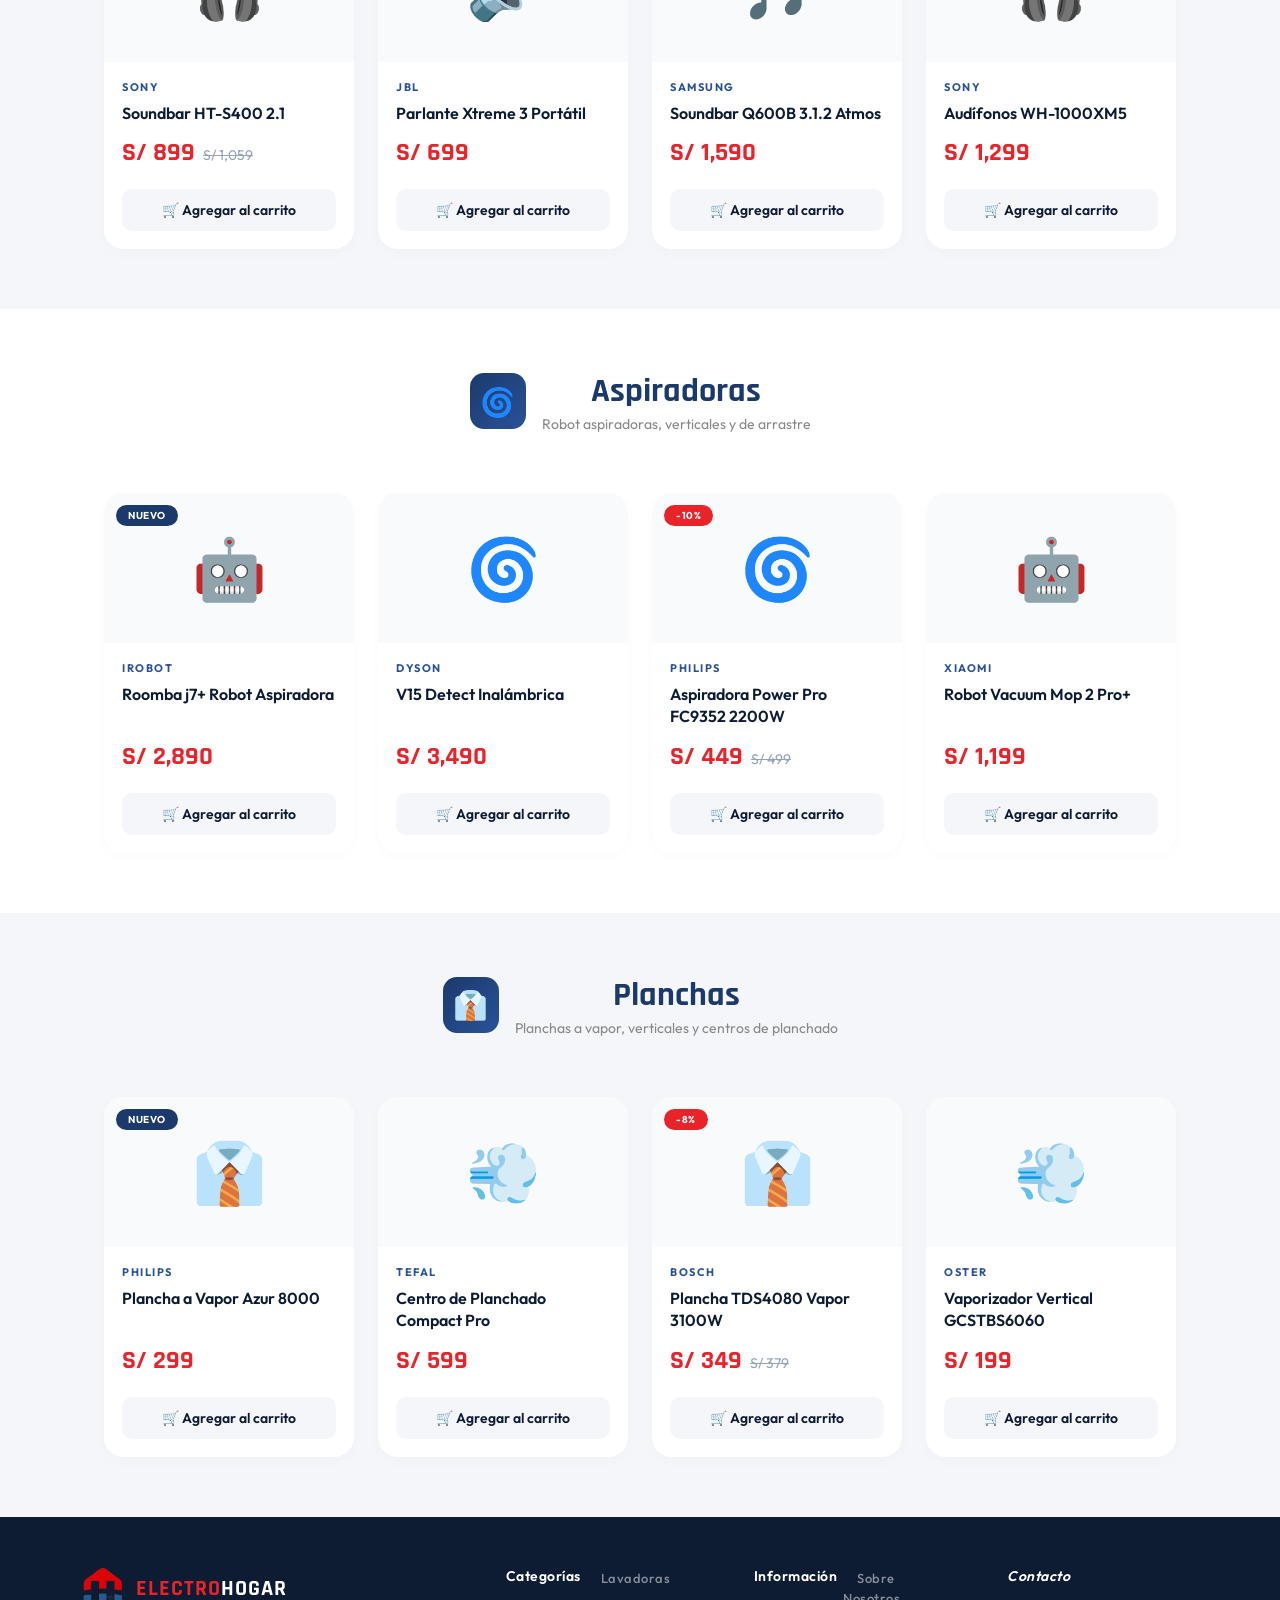
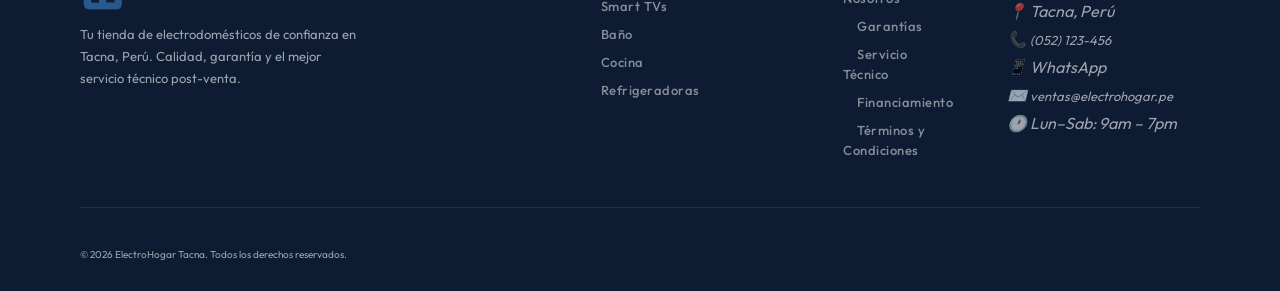
==== commit 8e9cdd05: "Agrega panel de administrador, login coorporativo y modularizacion de CSS" ====
--- a/index.html
+++ b/index.html
@@ -3,108 +3,119 @@
 <head>
   <meta charset="UTF-8">
   <meta name="viewport" content="width=device-width, initial-scale=1.0">
+  <meta name="description" content="Catálogo de electrodomésticos en Tacna. Las mejores marcas en línea blanca, TVs y tecnología para el hogar.">
   <title>ElectroHogar Tacna — Catálogo</title>
   <link href="https://fonts.googleapis.com/css2?family=Rajdhani:wght@400;600;700&family=Outfit:wght@300;400;500;600&display=swap" rel="stylesheet">
   <link rel="stylesheet" href="css/styles.css">
-</head>
+  </head>
 <body>
 
   <header>
     <div class="logo-area">
-      <div class="logo-icon"></div>
+      <div class="logo-icon" aria-hidden="true"></div>
       <div class="logo-text"><span>ELECTRO</span>HOGAR</div>
     </div>
-    <nav>
-      <a href="#lavadoras">Lavadoras</a>
-      <a href="#tvs">TVs</a>
-      <a href="#bano">Baño</a>
-      <a href="#cocina">Cocina</a>
-      <a href="#refrigeradoras">Refrigeradoras</a>
-      <a href="#audio">Audio</a>
-    </nav>
-    <button class="header-cta">📞 Contactar</button>
+    
+    <div class="search-container">
+      <span class="search-icon" aria-hidden="true">🔍</span>
+      <input type="search" id="buscador" placeholder="Buscar productos, marcas..." aria-label="Buscar en el catálogo" onkeyup="buscarProducto(this.value)">
+    </div>
+
+    <div class="header-actions">
+      <button class="cart-btn" aria-label="Ver carrito" onclick="abrirCarrito()">
+        🛒 <span class="cart-counter">0</span>
+      </button>
+      <button class="header-cta">📞 Contactar</button>
+    </div>
+    
   </header>
 
-  <section class="hero-slider" id="main-slider">
-    <div class="slider-wrapper">
-      <div class="slide active" style="background: linear-gradient(135deg, var(--dark) 0%, var(--blue) 60%);">
-        <div class="hero-content">
-          <div class="hero-tag">Tacna, Perú</div>
-          <h1>Tu Hogar<br><span>Inteligente</span><br>Empieza Aquí</h1>
-          <p>Los mejores electrodomésticos al mejor precio con garantía y servicio técnico.</p>
-          <div class="hero-btns">
-            <a href="#ofertas" class="btn-primary">Ver Ofertas</a>
-            <a href="#categorias" class="btn-secondary">Ver Catálogo</a>
+  <main>
+    <section class="hero-slider" id="main-slider" aria-label="Destacados">
+      <div class="slider-wrapper">
+        <div class="slide active" style="background: linear-gradient(135deg, var(--dark) 0%, var(--blue) 60%);">
+          <div class="hero-content">
+            <span class="hero-tag">Tacna, Perú</span>
+            <h1>Tu Hogar<br><span>Inteligente</span><br>Empieza Aquí</h1>
+            <p>Los mejores electrodomésticos al mejor precio con garantía y servicio técnico.</p>
+            <div class="hero-btns">
+              <a href="#ofertas" class="btn-primary">Ver Ofertas</a>
+              <a href="#categorias" class="btn-secondary">Ver Catálogo</a>
+            </div>
+          </div>
+        </div>
+        <div class="slide" style="background: linear-gradient(135deg, #a01218 0%, var(--red) 100%);">
+          <div class="hero-content">
+            <span class="hero-tag">Línea Blanca</span>
+            <h1>Renueva tu<br><span>Cocina</span><br>Hoy Mismo</h1>
+            <p>Aprovecha descuentos exclusivos en refrigeradoras y cocinas Bosch y Samsung.</p>
+            <div class="hero-btns">
+              <a href="#cocina" class="btn-primary">Ver Cocinas</a>
+            </div>
           </div>
         </div>
       </div>
-      <div class="slide" style="background: linear-gradient(135deg, #a01218 0%, var(--red) 100%);">
-        <div class="hero-content">
-          <div class="hero-tag">Línea Blanca</div>
-          <h1>Renueva tu<br><span>Cocina</span><br>Hoy Mismo</h1>
-          <p>Aprovecha descuentos exclusivos en refrigeradoras y cocinas Bosch y Samsung.</p>
-          <div class="hero-btns">
-            <a href="#cocina" class="btn-primary">Ver Cocinas</a>
-          </div>
+
+      <button class="slider-control prev" aria-label="Anterior slide" onclick="moveHeroSlide(-1)">❮</button>
+      <button class="slider-control next" aria-label="Siguiente slide" onclick="moveHeroSlide(1)">❯</button>
+
+      <div class="slider-dots" aria-hidden="true">
+        <span class="dot active" onclick="setHeroSlide(0)"></span>
+        <span class="dot" onclick="setHeroSlide(1)"></span>
+      </div>
+    </section>
+
+    <nav class="cat-nav" id="categorias" aria-label="Categorías de productos">
+      <a href="#lavadoras"    class="cat-link"><span class="cat-ico" aria-hidden="true">🫧</span> Lavadoras</a>
+      <a href="#tvs"          class="cat-link"><span class="cat-ico" aria-hidden="true">🖥️</span> Smart TVs</a>
+      <a href="#bano"         class="cat-link"><span class="cat-ico" aria-hidden="true">🚿</span> Baño</a>
+      <a href="#cocina"       class="cat-link"><span class="cat-ico" aria-hidden="true">🍳</span> Cocina</a>
+      <a href="#refrigeradoras" class="cat-link"><span class="cat-ico" aria-hidden="true">❄️</span> Refrigeradoras</a>
+      <a href="#audio"        class="cat-link"><span class="cat-ico" aria-hidden="true">🔊</span> Audio</a>
+      <a href="#aspiradoras"  class="cat-link"><span class="cat-ico" aria-hidden="true">🌀</span> Aspiradoras</a>
+      <a href="#plancha"      class="cat-link"><span class="cat-ico" aria-hidden="true">👔</span> Planchas</a>
+    </nav>
+
+    <section class="carousel-section" id="ofertas" aria-labelledby="titulo-ofertas">
+      <div class="section-header">
+        <h2 id="titulo-ofertas" class="section-title"> Ofertas <span>del Día</span></h2>
+        <a href="#" class="see-all">Ver todas →</a>
+      </div>
+      <div class="carousel-wrapper">
+        <button class="carousel-btn prev" data-target="ofertas-car" aria-label="Desplazar ofertas a la izquierda">‹</button>
+        <div class="carousel" id="ofertas-car"></div>
+        <button class="carousel-btn next" data-target="ofertas-car" aria-label="Desplazar ofertas a la derecha">›</button>
+      </div>
+    </section>
+
+    <aside id="promo-container" style="padding: 30px 0;" aria-label="Promoción especial">
+      <div class="promo-banner">
+        <div class="promo-text">
+          <span class="promo-tag">Oferta especial · Solo esta semana</span>
+          <h3 class="promo-title">Hasta 30% OFF<br>en Toda la Tienda</h3>
+          <p class="promo-sub">Envío gratis en compras mayores a S/ 500 en Tacna</p>
         </div>
+        <button class="promo-cta">Aprovechar Oferta →</button>
       </div>
-    </div>
+    </aside>
 
-    <button class="slider-control prev" onclick="moveHeroSlide(-1)">❮</button>
-    <button class="slider-control next" onclick="moveHeroSlide(1)">❯</button>
+    <div id="sections-container"></div>
 
-    <div class="slider-dots">
-      <span class="dot active" onclick="setHeroSlide(0)"></span>
-      <span class="dot" onclick="setHeroSlide(1)"></span>
-    </div>
-  </section>
+    <section id="resultados-busqueda" style="display: none; padding: 40px; background: var(--gray); min-height: 50vh;" aria-live="polite"></section>
 
-  <div class="cat-nav" id="categorias">
-    <a href="#lavadoras"    class="cat-link"><span class="cat-ico">🫧</span> Lavadoras</a>
-    <a href="#tvs"          class="cat-link"><span class="cat-ico">🖥️</span> Smart TVs</a>
-    <a href="#bano"         class="cat-link"><span class="cat-ico">🚿</span> Baño</a>
-    <a href="#cocina"       class="cat-link"><span class="cat-ico">🍳</span> Cocina</a>
-    <a href="#refrigeradoras" class="cat-link"><span class="cat-ico">❄️</span> Refrigeradoras</a>
-    <a href="#audio"        class="cat-link"><span class="cat-ico">🔊</span> Audio</a>
-    <a href="#aspiradoras"  class="cat-link"><span class="cat-ico">🌀</span> Aspiradoras</a>
-    <a href="#plancha"      class="cat-link"><span class="cat-ico">👔</span> Planchas</a>
-  </div>
-
-  <section class="carousel-section" id="ofertas">
-    <div class="section-header">
-      <h2 class="section-title"> Ofertas <span>del Día</span></h2>
-      <a href="#" class="see-all">Ver todas →</a>
-    </div>
-    <div class="carousel-wrapper">
-      <button class="carousel-btn prev" data-target="ofertas-car">‹</button>
-      <div class="carousel" id="ofertas-car"></div>
-      <button class="carousel-btn next" data-target="ofertas-car">›</button>
-    </div>
-  </section>
-
-  <div style="padding: 30px 0;">
-    <div class="promo-banner">
-      <div class="promo-text">
-        <div class="promo-tag">Oferta especial · Solo esta semana</div>
-        <div class="promo-title">Hasta 30% OFF<br>en Toda la Tienda</div>
-        <div class="promo-sub">Envío gratis en compras mayores a S/ 500 en Tacna</div>
-      </div>
-      <button class="promo-cta">Aprovechar Oferta →</button>
-    </div>
-  </div>
-
-  <div id="sections-container"></div>
+    <article id="vista-detalle" style="display: none;" aria-live="assertive"></article>
+  </main>
 
   <footer>
     <div class="footer-top">
         <div class="footer-brand">
           <div class="logo-area">
-            <div class="logo-icon"></div>
+            <div class="logo-icon" aria-hidden="true"></div>
             <div class="logo-text"><span>ELECTRO</span>HOGAR</div>
           </div>
           <p class="footer-desc">Tu tienda de electrodomésticos de confianza en Tacna, Perú. Calidad, garantía y el mejor servicio técnico post-venta.</p>
         </div>
-        <div class="footer-col">
+        <nav class="footer-col" aria-label="Categorías pie de página">
           <h4>Categorías</h4>
           <ul>
             <li><a href="#lavadoras">Lavadoras</a></li>
@@ -113,8 +124,8 @@
             <li><a href="#cocina">Cocina</a></li>
             <li><a href="#refrigeradoras">Refrigeradoras</a></li>
           </ul>
-        </div>
-        <div class="footer-col">
+        </nav>
+        <nav class="footer-col" aria-label="Información legal">
           <h4>Información</h4>
           <ul>
             <li><a href="#">Sobre Nosotros</a></li>
@@ -123,22 +134,43 @@
             <li><a href="#">Financiamiento</a></li>
             <li><a href="#">Términos y Condiciones</a></li>
           </ul>
-        </div>
-        <div class="footer-col">
+        </nav>
+        <address class="footer-col">
           <h4>Contacto</h4>
           <ul>
-            <li><a href="#">📍 Tacna, Perú</a></li>
-            <li><a href="#">📞 (052) 123-456</a></li>
-            <li><a href="#">📱 WhatsApp</a></li>
-            <li><a href="#">✉️ ventas@electrohogar.pe</a></li>
-            <li><a href="#">🕐 Lun–Sab: 9am – 7pm</a></li>
+            <li>📍 Tacna, Perú</li>
+            <li>📞 <a href="tel:052123456" style="color: inherit; text-decoration: none;">(052) 123-456</a></li>
+            <li>📱 WhatsApp</li>
+            <li>✉️ <a href="mailto:ventas@electrohogar.pe" style="color: inherit; text-decoration: none;">ventas@electrohogar.pe</a></li>
+            <li>🕐 Lun–Sab: 9am – 7pm</li>
           </ul>
-        </div>
+        </address>
       </div>
       <div class="footer-bottom">
-        <span>© 2026 ElectroHogar Tacna. Todos los derechos reservados.</span>
+        <small>© 2026 ElectroHogar Tacna. Todos los derechos reservados.</small>
       </div>
   </footer>
+
+  <div class="cart-overlay" id="cart-overlay" onclick="cerrarCarrito()"></div>
+  <aside class="cart-sidebar" id="cart-sidebar" aria-label="Tu carrito de compras">
+    <div class="cart-header">
+      <h2>Tu Carrito</h2>
+      <button class="close-cart" onclick="cerrarCarrito()" aria-label="Cerrar carrito">✕</button>
+    </div>
+    
+    <div class="cart-items" id="cart-items">
+      </div>
+    
+    <div class="cart-footer">
+      <div class="cart-total">
+        <span>Total Estimado:</span>
+        <span id="cart-total-price">S/ 0</span>
+      </div>
+      <button class="btn-buy-now" style="width: 100%; margin-top: 15px; padding: 16px;" onclick="enviarPedidoCarrito()">
+        📱 Enviar Pedido por WhatsApp
+      </button>
+    </div>
+  </aside>
 
   <script src="data/productos.js"></script>
   <script src="js/main.js"></script>
--- a/css/styles.css
+++ b/css/styles.css
@@ -45,10 +45,13 @@
 }
 
 .logo-icon {
-  width: 40px;
-  height: 40px;
-  background: var(--red);
-  clip-path: polygon(20% 100%, 20% 50%, 0% 50%, 50% 0%, 100% 50%, 80% 50%, 80% 100%);
+  width: 44px;  /* Ajustamos ligeramente el ancho para que la imagen encaje bien */
+  height: 44px;
+  /* Eliminamos el clip-path y el background-color CSS antiguo */
+  background-image: url('../assets/img/Logo-removebg-preview.png');
+  background-size: contain;
+  background-repeat: no-repeat;
+  background-position: center;
 }
 
 .logo-text {
@@ -285,20 +288,22 @@
 
 /* ===== CAROUSEL SECTION (OFERTAS) ===== */
 .carousel-section {
-  padding: 50px 40px 40px;
+  padding: 60px 40px;
   background: var(--gray);
 }
 
 .section-header {
   display: flex;
-  align-items: center;
-  justify-content: space-between;
-  margin-bottom: 28px;
+  flex-direction: column; /* ✨ NUEVO: Apilamos el título y el enlace */
+  align-items: center;    /* ✨ NUEVO: Centramos todo */
+  gap: 12px;
+  margin-bottom: 40px;
+  text-align: center;
 }
 
 .section-title {
   font-family: 'Rajdhani', sans-serif;
-  font-size: 30px;
+  font-size: 36px;
   font-weight: 700;
   color: var(--blue);
 }
@@ -350,103 +355,133 @@
 .carousel-btn.prev { left: -20px; }
 .carousel-btn.next { right: -20px; }
 
-/* ===== PRODUCT CARD ===== */
+/* ===== PRODUCT CARD (BEM Architecture) ===== */
 .product-card {
-  min-width: 220px;
+  min-width: 240px;
   background: white;
-  border-radius: 16px;
+  border-radius: 20px;
+  border: 1px solid var(--border);
   overflow: hidden;
   scroll-snap-align: start;
-  transition: transform 0.3s, box-shadow 0.3s;
+  transition: all 0.4s cubic-bezier(0.175, 0.885, 0.32, 1.275);
   cursor: pointer;
   flex-shrink: 0;
   position: relative;
-}
+  display: flex;
+  flex-direction: column;
+  box-shadow: 0 4px 15px rgba(0,0,0,0.02);
+}
+
 .product-card:hover {
-  transform: translateY(-6px);
-  box-shadow: 0 16px 40px rgba(0,0,0,0.12);
-}
-
-.product-badge {
+  transform: translateY(-8px);
+  box-shadow: 0 20px 40px rgba(0,0,0,0.08);
+  border-color: rgba(0,0,0,0.08);
+}
+
+/* --- Elementos del Bloque product-card --- */
+.product-card__badge {
   position: absolute;
   top: 12px; left: 12px;
   color: white;
   font-size: 10px;
   font-weight: 700;
-  padding: 3px 10px;
+  padding: 4px 12px;
   border-radius: 20px;
   letter-spacing: 0.5px;
   text-transform: uppercase;
   z-index: 2;
 }
-.product-badge.new  { background: var(--blue); }
-.product-badge.sale { background: var(--red); }
-
-.product-img {
-  height: 160px;
-  background: linear-gradient(135deg, #f0f4ff, #e8eef8);
+
+/* Modificadores del badge */
+.product-card__badge--new  { background: var(--blue); }
+.product-card__badge--sale { background: var(--red); }
+
+.product-card__image-container {
+  height: 180px;
+  background: #F8FAFC;
   display: flex;
   align-items: center;
   justify-content: center;
   font-size: 72px;
-  overflow: hidden;
-}
-
-.product-img img {
+  padding: 20px;
+}
+
+.product-card__img {
   width: 100%;
   height: 100%;
   object-fit: contain;
-  padding: 12px;
-}
-
-.product-info { padding: 16px; }
-
-.product-brand {
-  font-size: 10px;
-  font-weight: 600;
+  transition: transform 0.3s ease;
+}
+
+.product-card:hover .product-card__img { transform: scale(1.05); }
+
+.product-card__info {
+  padding: 24px;
+  display: flex;
+  flex-direction: column;
+  flex-grow: 1;
+}
+
+.product-card__brand {
+  font-size: 11px;
+  font-weight: 700;
   color: var(--blue-light);
   text-transform: uppercase;
-  letter-spacing: 1px;
-  margin-bottom: 4px;
-}
-
-.product-name {
+  letter-spacing: 1.5px;
+  margin-bottom: 8px;
+}
+
+.product-card__title {
+  font-weight: 600;
+  font-size: 16px;
+  color: var(--dark);
+  margin-bottom: 12px;
+  line-height: 1.4;
+  flex-grow: 1;
+}
+
+.product-card__price-wrapper {
+  display: flex;
+  align-items: baseline;
+  flex-wrap: wrap;
+  gap: 8px;
+}
+
+.product-card__price {
+  font-family: 'Rajdhani', sans-serif;
+  font-size: 26px;
+  font-weight: 700;
+  color: var(--red);
+}
+
+/* Modificador para el precio antiguo */
+.product-card__price--old {
+  font-family: 'Outfit', sans-serif;
+  font-size: 14px;
+  color: #94a3b8;
+  text-decoration: line-through;
+  font-weight: 400;
+}
+
+.product-card__btn {
+  width: 100%;
+  margin-top: 20px;
+  background: var(--gray);
+  color: var(--dark);
+  border: 1px solid var(--border);
+  padding: 12px;
+  border-radius: 10px;
+  font-family: 'Outfit', sans-serif;
   font-weight: 600;
   font-size: 14px;
-  color: var(--dark);
-  margin-bottom: 8px;
-  line-height: 1.4;
-}
-
-.product-price {
-  font-family: 'Rajdhani', sans-serif;
-  font-size: 22px;
-  font-weight: 700;
-  color: var(--red);
-}
-.product-price-old {
-  font-size: 12px;
-  color: #aaa;
-  text-decoration: line-through;
-  margin-left: 6px;
-}
-
-.product-btn {
-  width: 100%;
-  margin-top: 12px;
-  background: var(--blue);
-  color: white;
-  border: none;
-  padding: 10px;
-  border-radius: 8px;
-  font-family: 'Outfit', sans-serif;
-  font-weight: 600;
-  font-size: 12px;
-  cursor: pointer;
-  transition: background 0.2s;
-  letter-spacing: 0.5px;
-}
-.product-btn:hover { background: var(--red); }
+  cursor: pointer;
+  transition: all 0.3s ease;
+}
+
+.product-card:hover .product-card__btn {
+  background: var(--dark);
+  color: white;
+}
 
 /* ===== PROMO BANNER ===== */
 .promo-banner {
@@ -517,10 +552,12 @@
 .cat-section-header {
   display: flex;
   align-items: center;
+  justify-content: center; /* ✨ NUEVO: Centramos el icono y el título */
   gap: 16px;
-  margin-bottom: 36px;
+  margin-bottom: 40px;
   padding-bottom: 20px;
-  border-bottom: 2px solid rgba(0,0,0,0.06);
+  border-bottom: 2px solid var(--border);
+  text-align: center;
 }
 
 .cat-section-icon {
@@ -532,6 +569,7 @@
   justify-content: center;
   font-size: 28px;
   flex-shrink: 0;
+  color: white; /* Por si usas iconos tipográficos luego */
 }
 
 .cat-section-title {
@@ -543,11 +581,57 @@
 
 .cat-section-subtitle { font-size: 14px; color: #888; margin-top: 2px; }
 
+/* Reemplaza estas partes en tu styles.css */
+
 .products-grid {
   display: grid;
-  grid-template-columns: repeat(auto-fill, minmax(210px, 1fr));
-  gap: 20px;
-}
+  /* ✨ Reducido: de 240px a 210px para que entren más tarjetas y se vean más finas */
+  grid-template-columns: repeat(auto-fit, minmax(210px, 250px));
+  justify-content: center; 
+  gap: 24px; 
+  max-width: 1400px; 
+  margin: 0 auto; 
+}
+
+.product-card__image-container {
+  height: 150px; /* ✨ Reducido de 180px a 150px */
+  background: #F8FAFC;
+  display: flex;
+  align-items: center;
+  justify-content: center;
+  font-size: 60px; /* Si usa emoji, un poco más chico */
+  padding: 15px;
+}
+
+.product-card__info {
+  padding: 18px; /* ✨ Reducido de 24px para ganar espacio */
+  display: flex;
+  flex-direction: column;
+  flex-grow: 1;
+}
+
+/* ✨ NUEVO: Estilos para los dos botones en la vista de detalle */
+.detail-action-btns {
+  display: flex; 
+  gap: 12px; 
+  width: 100%;
+}
+.detail-action-btns button {
+  flex: 1; 
+  padding: 14px; 
+  border-radius: 12px; 
+  font-weight: 600; 
+  cursor: pointer; 
+  border: none; 
+  transition: all 0.3s; 
+  font-family: 'Outfit', sans-serif;
+  font-size: 14px;
+}
+.btn-add-cart { background: var(--gray); color: var(--dark); border: 1px solid var(--border); }
+.btn-add-cart:hover { background: var(--dark); color: white; }
+.btn-buy-now { background: var(--red); color: white; }
+.btn-buy-now:hover { background: #c91e24; box-shadow: 0 8px 20px rgba(232,35,42,0.3); }
+
 
 /* ===== FOOTER ===== */
 footer {
@@ -621,4 +705,326 @@
   .promo-banner { margin: 0 20px; }
   .footer-top { grid-template-columns: 1fr; }
   header { padding: 0 20px; }
-}+}
+
+/* ============================================================
+   VISTA DE DETALLE DE PRODUCTO (SPA)
+   ============================================================ */
+.product-detail-container {
+  max-width: 1100px;
+  margin: 100px auto 60px;
+  background: white;
+  border-radius: 16px;
+  box-shadow: 0 10px 30px rgba(0,0,0,0.08);
+  overflow: hidden;
+}
+
+.detail-back-bar {
+  padding: 20px 40px;
+  background: var(--gray);
+  border-bottom: 1px solid rgba(0,0,0,0.05);
+  font-weight: 600;
+  color: var(--blue);
+  cursor: pointer;
+  display: flex;
+  align-items: center;
+  gap: 10px;
+  transition: color 0.2s;
+}
+.detail-back-bar:hover { color: var(--red); }
+
+.detail-content-wrapper {
+  display: flex;
+  flex-direction: row;
+  min-height: 500px;
+}
+
+.product-gallery {
+  flex: 1;
+  padding: 50px;
+  display: flex;
+  align-items: center;
+  justify-content: center;
+  background: linear-gradient(135deg, #f0f4ff, #e8eef8);
+}
+.product-gallery img { width: 100%; max-width: 400px; object-fit: contain; mix-blend-mode: multiply; }
+
+.product-info-detail {
+  flex: 1;
+  padding: 50px;
+  display: flex;
+  flex-direction: column;
+  justify-content: center;
+}
+
+.detail-category { font-size: 13px; font-weight: 600; color: var(--blue-light); text-transform: uppercase; letter-spacing: 1px; }
+.detail-title { font-family: 'Rajdhani', sans-serif; font-size: 36px; color: var(--dark); margin: 10px 0 20px; line-height: 1.1; }
+
+.detail-price-box { margin-bottom: 30px; }
+.detail-old-price { font-size: 16px; color: #aaa; text-decoration: line-through; display: block; margin-bottom: 5px; }
+.detail-current-price { font-family: 'Rajdhani', sans-serif; font-size: 42px; font-weight: 700; color: var(--red); margin: 0; display: flex; align-items: center; gap: 15px; }
+
+.detail-features { list-style: none; padding: 0; margin: 0 0 40px 0; border-top: 1px solid #eee; padding-top: 20px;}
+.detail-features li { margin-bottom: 12px; font-size: 15px; color: var(--text); display: flex; align-items: center; gap: 10px;}
+
+.btn-whatsapp-large {
+  background: #25D366;
+  color: white;
+  text-decoration: none;
+  padding: 18px 30px;
+  border-radius: 12px;
+  font-size: 16px;
+  font-weight: 600;
+  text-align: center;
+  transition: all 0.2s;
+  display: inline-block;
+  box-shadow: 0 6px 20px rgba(37, 211, 102, 0.3);
+  cursor: pointer;
+}
+.btn-whatsapp-large:hover { background: #1DA851; transform: translateY(-2px); }
+
+/* Responsive Vista Detalle */
+@media (max-width: 768px) {
+  .product-detail-container { margin: 90px 20px 40px; }
+  .detail-content-wrapper { flex-direction: column; }
+  .product-gallery { padding: 30px; border-bottom: 1px solid #eee; }
+  .product-info-detail { padding: 30px; }
+  .detail-title { font-size: 28px; }
+  .detail-current-price { font-size: 32px; }
+  .btn-whatsapp-large { width: 100%; box-sizing: border-box; }
+}
+
+
+/* ============================================================
+   ESTILOS DEL BUSCADOR
+   ============================================================ */
+.search-container {
+  display: flex;
+  align-items: center;
+  background: rgba(255,255,255,0.1);
+  border-radius: 8px;
+  padding: 8px 16px;
+  margin: 0 20px;
+  flex-grow: 1;
+  max-width: 350px;
+  border: 1px solid rgba(255,255,255,0.05);
+  transition: background 0.3s, border-color 0.3s;
+}
+.search-container:focus-within {
+  background: rgba(255,255,255,0.15);
+  border-color: var(--red);
+}
+.search-icon { margin-right: 10px; font-size: 14px; }
+.search-container input {
+  background: transparent;
+  border: none;
+  color: white;
+  width: 100%;
+  outline: none;
+  font-family: 'Outfit', sans-serif;
+  font-size: 14px;
+}
+.search-container input::placeholder { color: rgba(255,255,255,0.5); }
+
+.resultados-header {
+  font-family: 'Rajdhani', sans-serif;
+  font-size: 32px;
+  color: var(--dark);
+  margin-bottom: 30px;
+  text-align: center;
+}
+.resultados-header span { color: var(--red); }
+
+/* Ajuste para que no se rompa en celulares */
+@media (max-width: 900px) {
+  header { flex-wrap: wrap; height: auto; padding: 15px 20px; gap: 15px; }
+  .search-container { max-width: 100%; margin: 0; order: 3; width: 100%; }
+  .hero-slider { margin-top: 120px; }
+}
+
+/* ============================================================
+   HEADER ACTIONS & CARRITO
+   ============================================================ */
+.header-actions {
+  display: flex;
+  align-items: center;
+  gap: 16px;
+}
+
+.cart-btn {
+  background: rgba(255,255,255,0.06);
+  border: 1px solid rgba(255,255,255,0.1);
+  color: white;
+  font-size: 18px;
+  padding: 8px 16px;
+  border-radius: 12px;
+  cursor: pointer;
+  position: relative;
+  display: flex;
+  align-items: center;
+  transition: all 0.3s ease;
+}
+
+.cart-btn:hover { background: rgba(255,255,255,0.15); border-color: var(--white); }
+
+.cart-counter {
+  background: var(--red);
+  color: white;
+  font-size: 11px;
+  font-weight: 700;
+  padding: 2px 6px;
+  border-radius: 20px;
+  position: absolute;
+  top: -8px;
+  right: -8px;
+  border: 2px solid var(--dark); /* Efecto de recorte con el fondo */
+}
+
+/* ============================================================
+   SELECTOR DE CANTIDAD (Vista Detalle)
+   ============================================================ */
+.quantity-selector {
+  display: flex;
+  align-items: center;
+  gap: 15px;
+  margin: 20px 0 30px 0;
+  background: var(--gray);
+  padding: 8px 16px;
+  border-radius: 12px;
+  width: fit-content;
+  border: 1px solid var(--border);
+}
+
+.qty-btn {
+  background: white;
+  border: 1px solid var(--border);
+  width: 32px;
+  height: 32px;
+  border-radius: 8px;
+  font-size: 18px;
+  font-weight: bold;
+  color: var(--dark);
+  cursor: pointer;
+  display: flex;
+  align-items: center;
+  justify-content: center;
+  transition: all 0.2s;
+}
+
+.qty-btn:hover { background: var(--dark); color: white; }
+
+.qty-input {
+  width: 40px;
+  text-align: center;
+  border: none;
+  background: transparent;
+  font-family: 'Rajdhani', sans-serif;
+  font-size: 22px;
+  font-weight: 700;
+  color: var(--dark);
+  outline: none;
+}
+
+/* Ocultar flechitas feas que traen los navegadores por defecto en inputs numéricos */
+.qty-input::-webkit-outer-spin-button,
+.qty-input::-webkit-inner-spin-button {
+  -webkit-appearance: none; margin: 0;
+}
+
+
+/* ============================================================
+   PANEL LATERAL DEL CARRITO (SIDEBAR)
+   ============================================================ */
+.cart-overlay {
+  position: fixed; top: 0; left: 0; width: 100%; height: 100%;
+  background: rgba(15, 23, 42, 0.6);
+  backdrop-filter: blur(4px);
+  z-index: 2000;
+  display: none; opacity: 0;
+  transition: opacity 0.3s ease;
+}
+.cart-sidebar {
+  position: fixed; top: 0; right: -450px; /* Escondido a la derecha */
+  width: 400px; max-width: 100%; height: 100%;
+  background: white; z-index: 2001;
+  box-shadow: -5px 0 30px rgba(0,0,0,0.15);
+  display: flex; flex-direction: column;
+  transition: right 0.4s cubic-bezier(0.175, 0.885, 0.32, 1.275); /* Movimiento fluido */
+}
+/* Clases dinámicas que agrega JS para mostrarlo */
+.cart-sidebar.open { right: 0; }
+.cart-overlay.open { display: block; opacity: 1; }
+
+.cart-header {
+  padding: 24px 30px; border-bottom: 1px solid var(--border);
+  display: flex; justify-content: space-between; align-items: center;
+}
+.cart-header h2 { font-family: 'Rajdhani', sans-serif; color: var(--blue); font-size: 26px; }
+.close-cart { background: transparent; border: none; font-size: 22px; cursor: pointer; color: var(--text); transition: color 0.2s;}
+.close-cart:hover { color: var(--red); }
+
+.cart-items {
+  flex-grow: 1; overflow-y: auto; padding: 30px;
+  display: flex; flex-direction: column; gap: 20px;
+}
+.cart-item {
+  display: flex; gap: 16px; border-bottom: 1px solid var(--border); padding-bottom: 20px;
+}
+.cart-item-img {
+  width: 80px; height: 80px; background: var(--gray); border-radius: 12px;
+  display: flex; align-items: center; justify-content: center; font-size: 32px; padding: 10px;
+}
+.cart-item-img img { width: 100%; height: 100%; object-fit: contain; }
+.cart-item-info { flex-grow: 1; display: flex; flex-direction: column; justify-content: center; }
+.cart-item-title { font-weight: 600; font-size: 15px; color: var(--dark); line-height: 1.3; margin-bottom: 6px; }
+.cart-item-price { color: var(--red); font-weight: 700; font-size: 16px; }
+.cart-item-qty { font-size: 13px; color: #64748b; margin-top: auto; }
+.cart-item-remove { 
+  color: var(--red); font-size: 12px; cursor: pointer; border: none; background: none; 
+  text-align: left; padding: 0; margin-top: 8px; font-weight: 600; text-decoration: underline; 
+}
+
+.cart-footer { padding: 30px; border-top: 1px solid var(--border); background: var(--gray); }
+.cart-total { display: flex; justify-content: space-between; font-size: 22px; font-weight: 700; color: var(--dark); font-family: 'Rajdhani', sans-serif;}
+
+/* ============================================================
+   CONTROLES DE CANTIDAD EN EL CARRITO
+   ============================================================ */
+.cart-item-qty-controls {
+  display: flex;
+  align-items: center;
+  gap: 12px;
+  margin-top: 8px;
+}
+
+.cart-qty-btn {
+  background: var(--gray);
+  border: 1px solid var(--border);
+  width: 26px;
+  height: 26px;
+  border-radius: 6px;
+  font-weight: bold;
+  font-size: 16px;
+  color: var(--dark);
+  cursor: pointer;
+  display: flex;
+  align-items: center;
+  justify-content: center;
+  transition: all 0.2s;
+}
+
+.cart-qty-btn:hover {
+  background: var(--dark);
+  color: white;
+}
+
+.cart-qty-number {
+  font-size: 14px;
+  font-weight: 700;
+  color: var(--dark);
+  min-width: 16px;
+  text-align: center;
+}
+
+
+
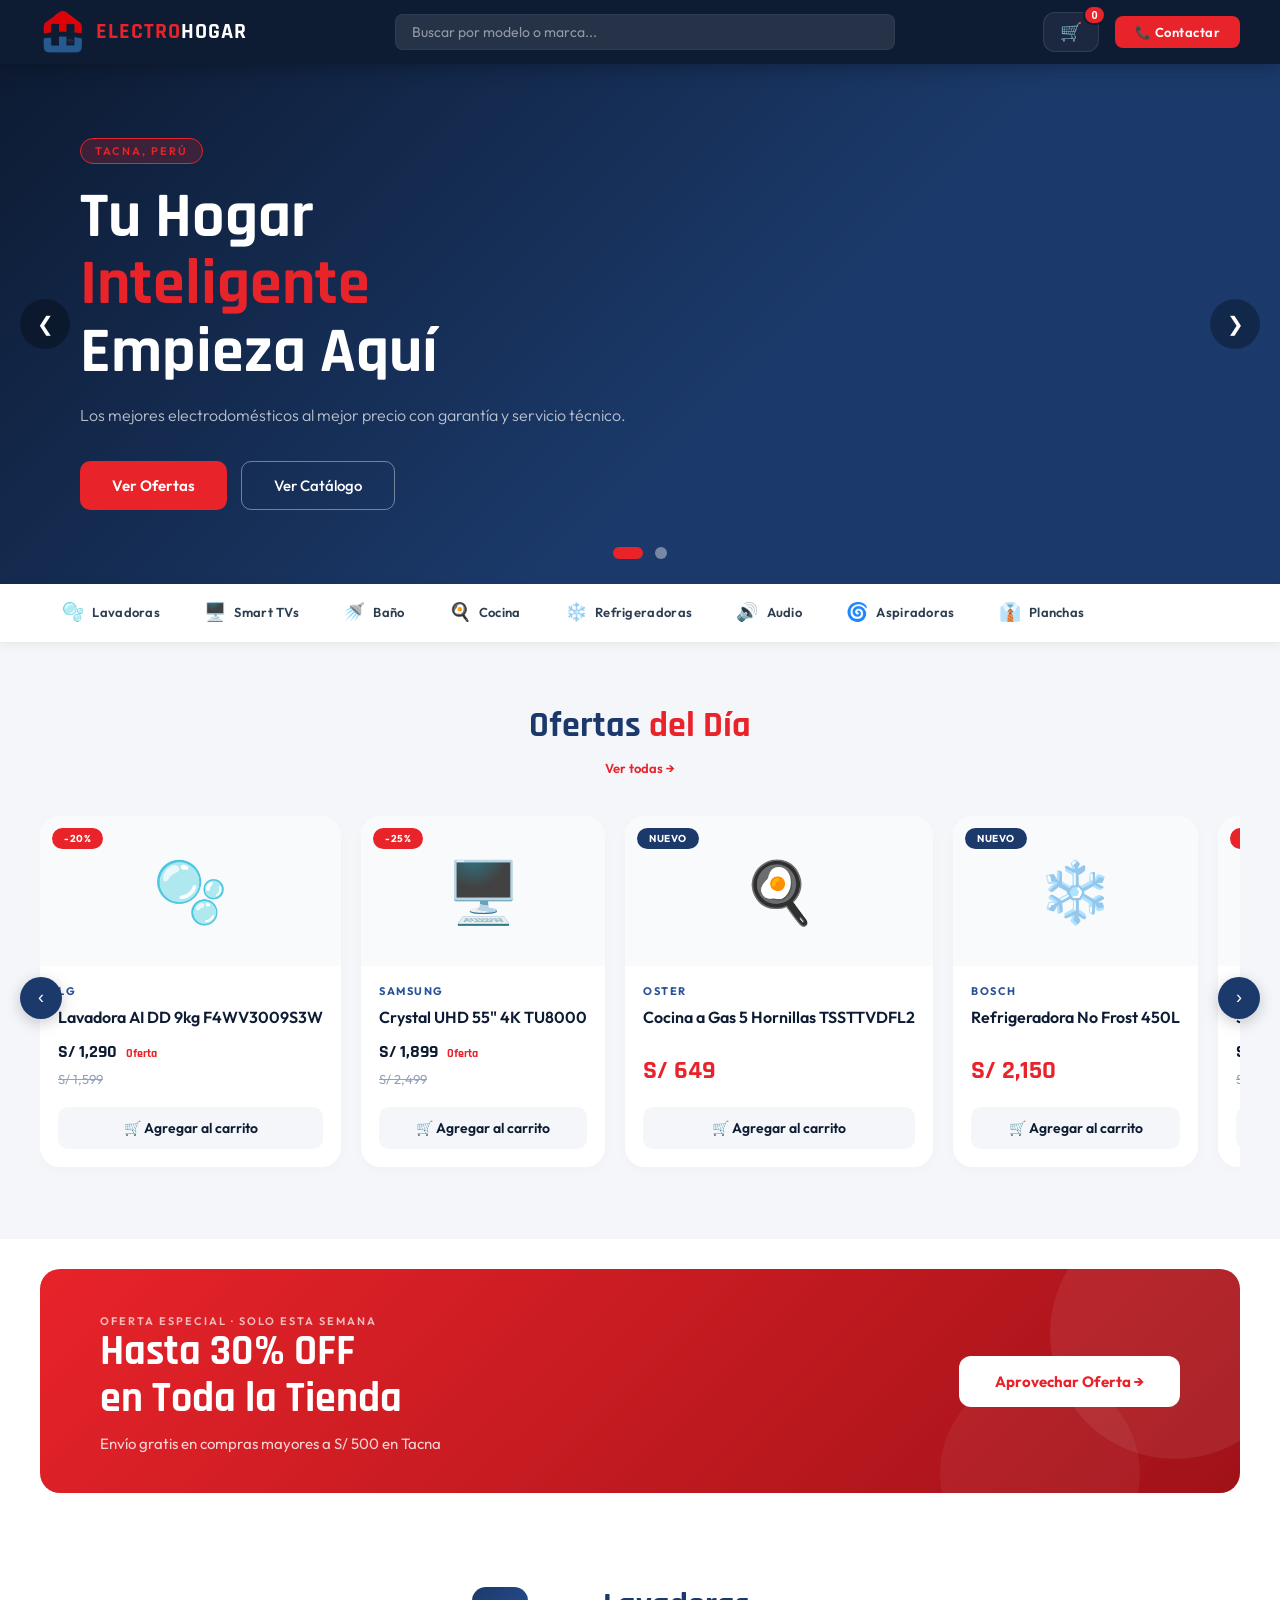
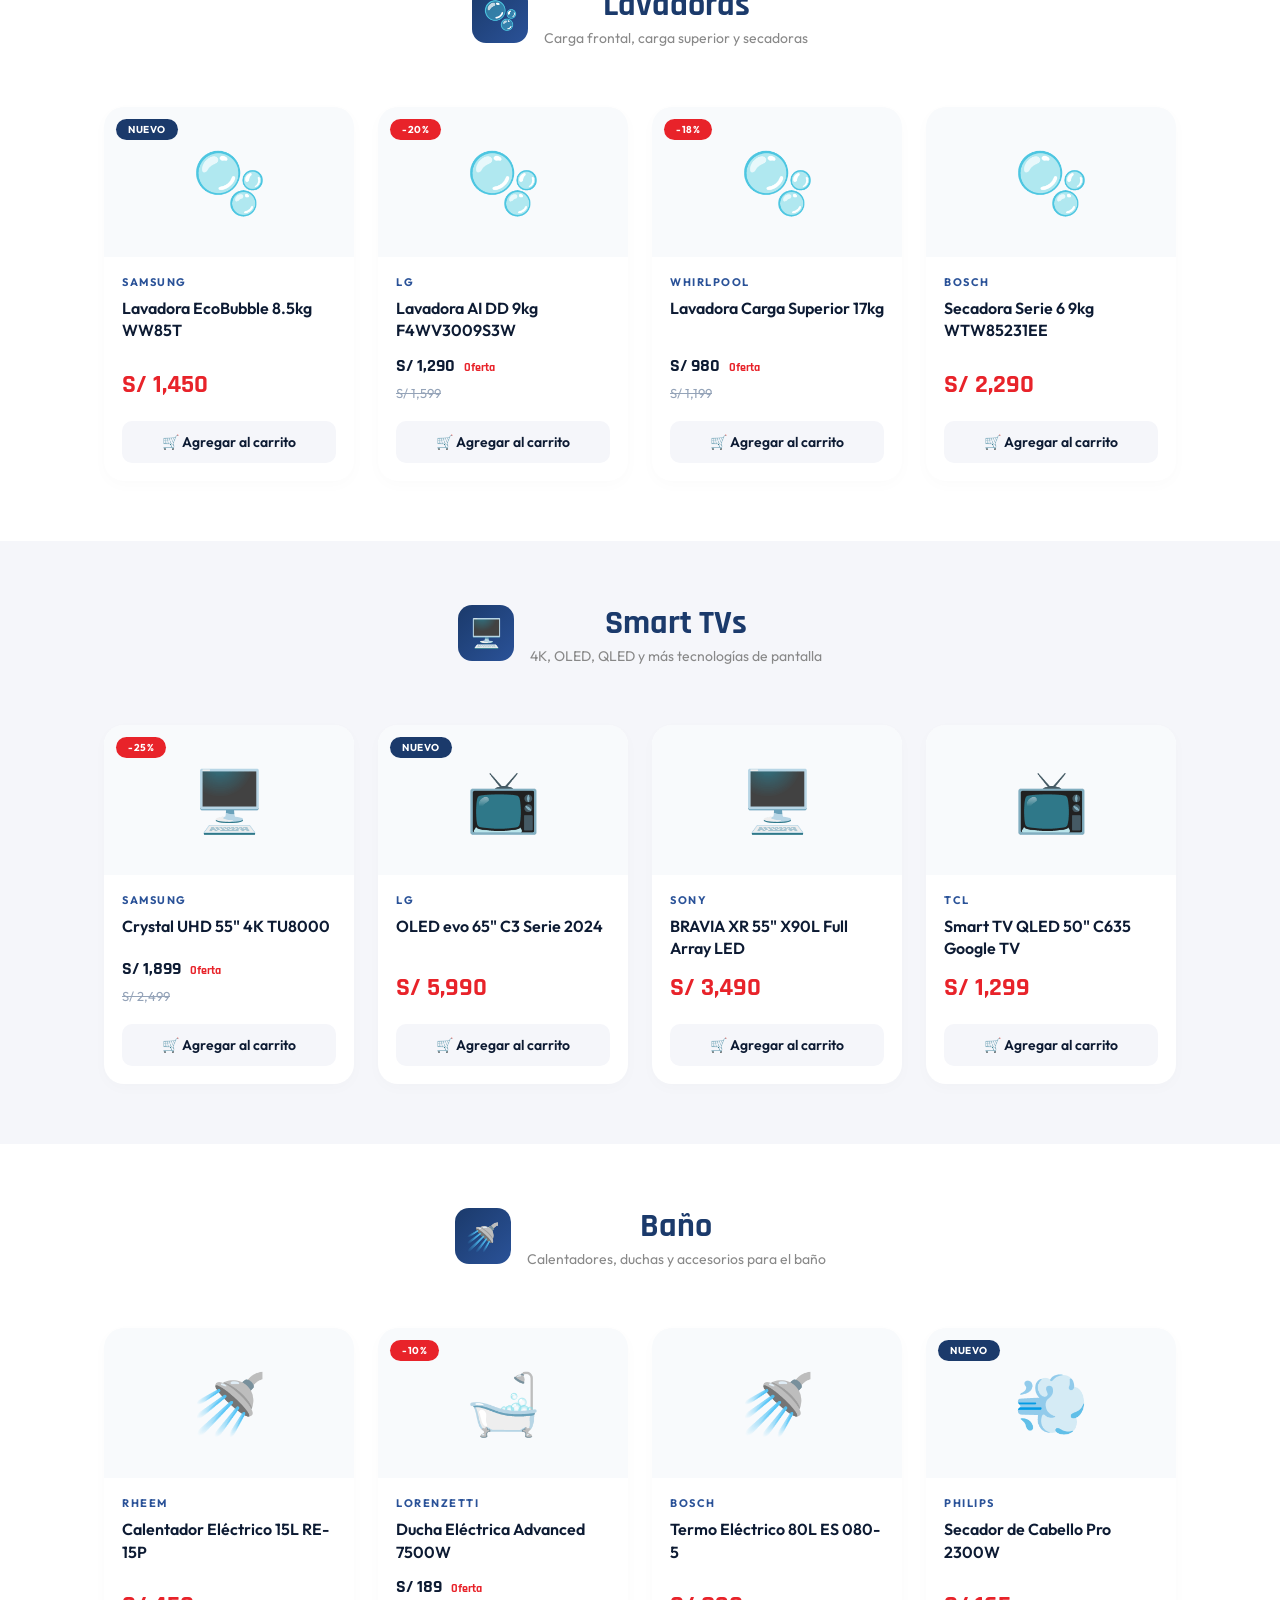
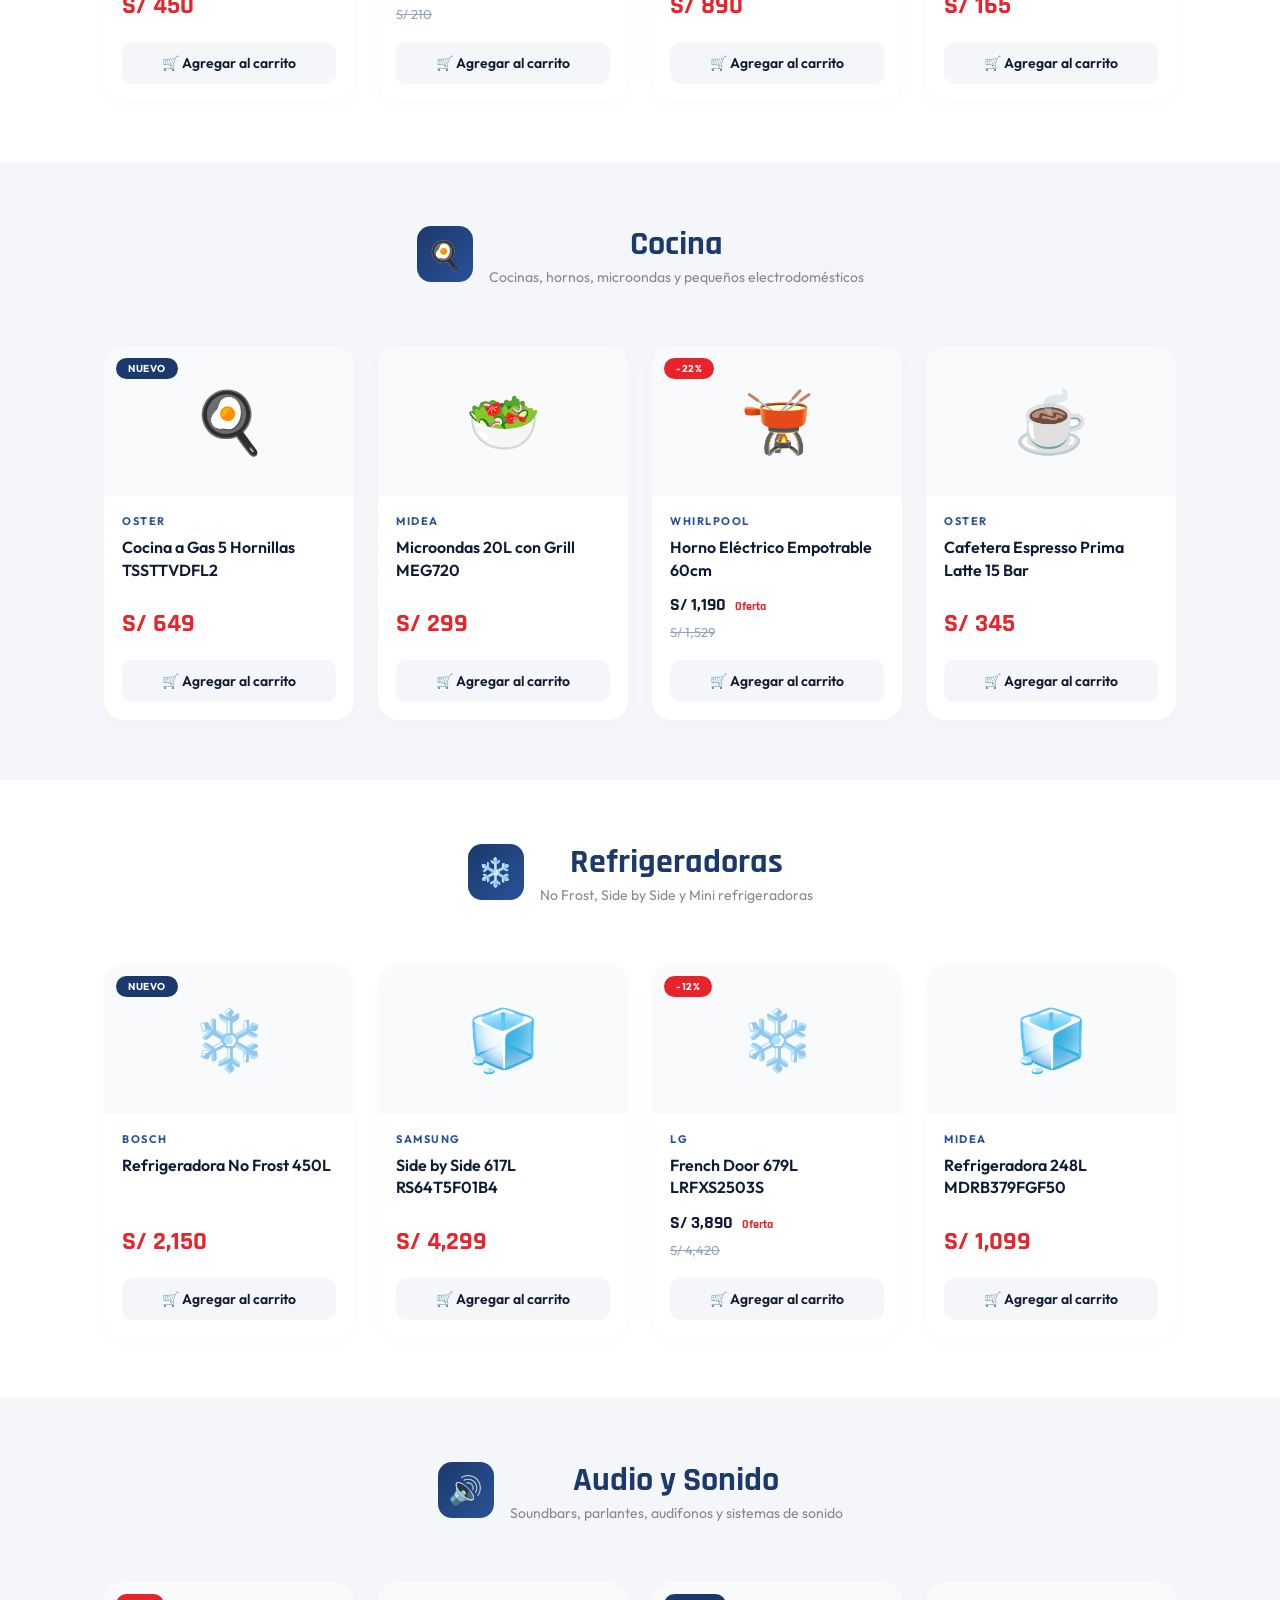
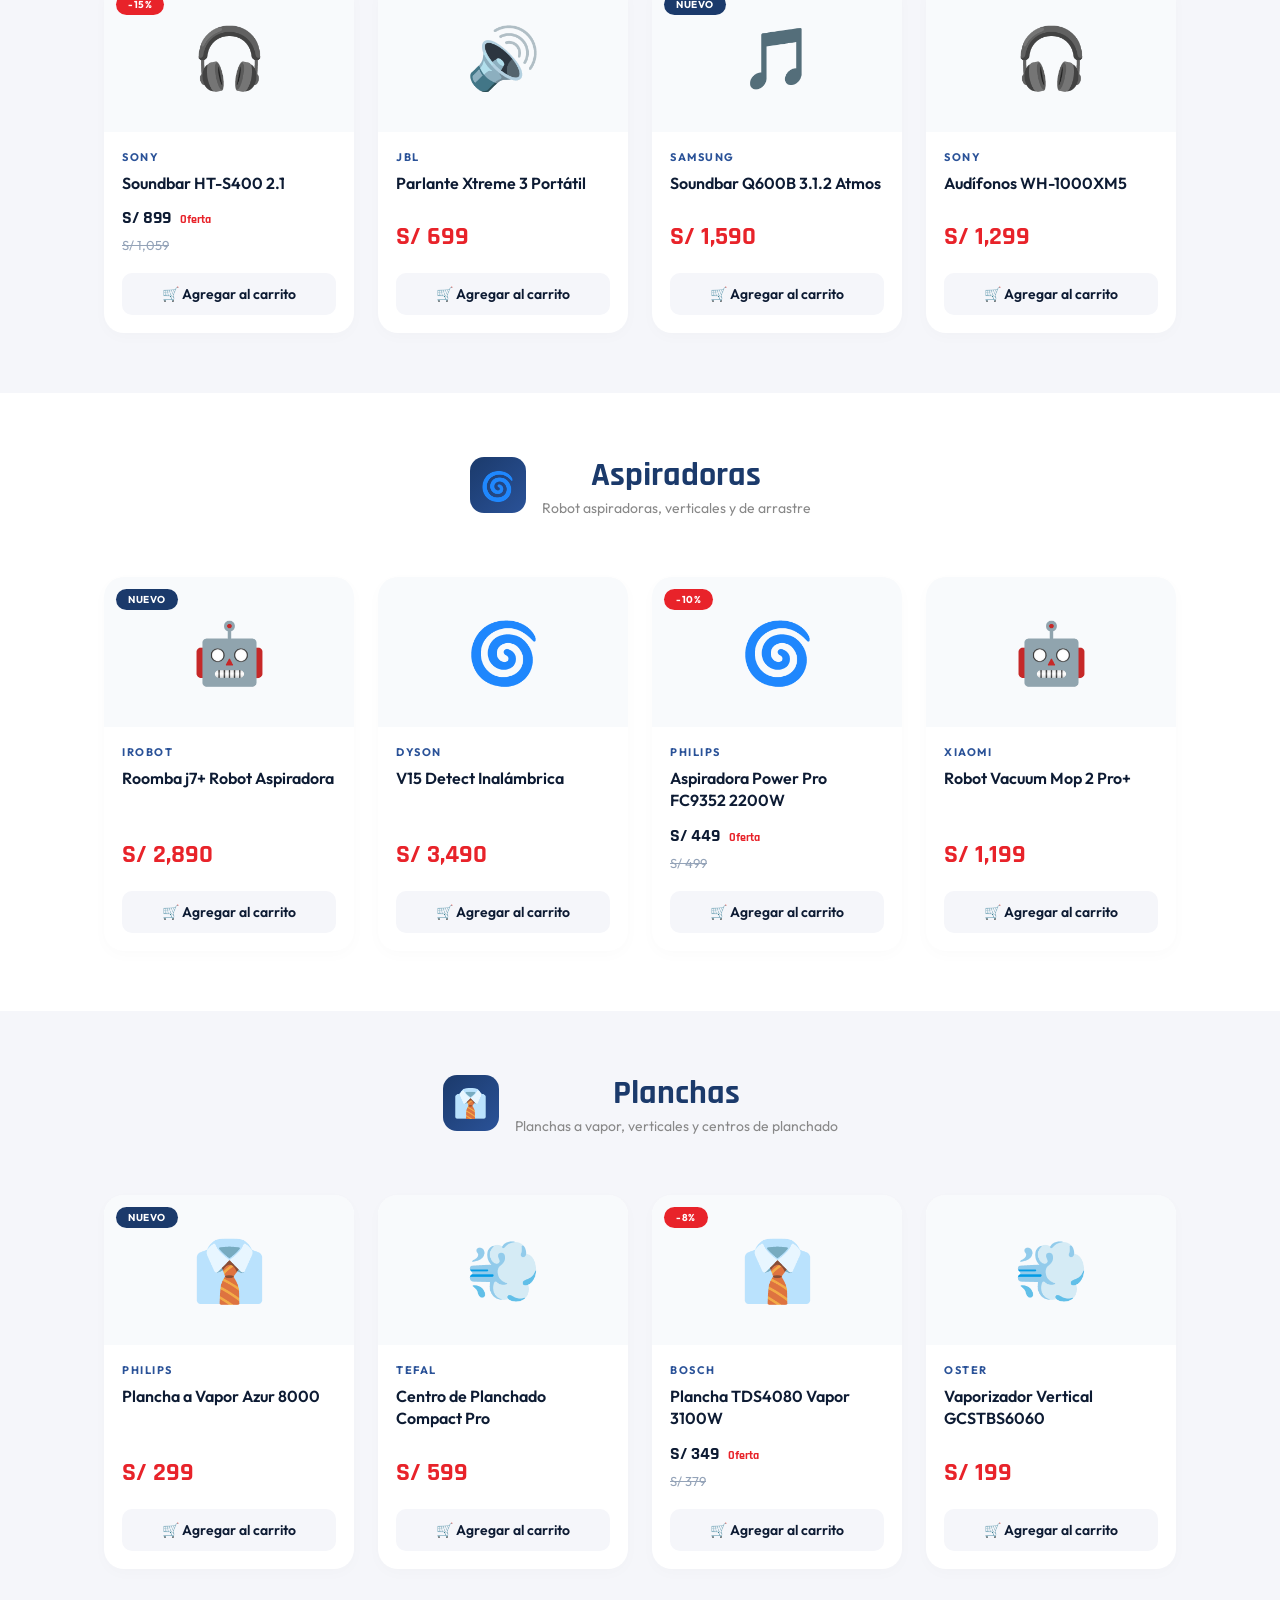
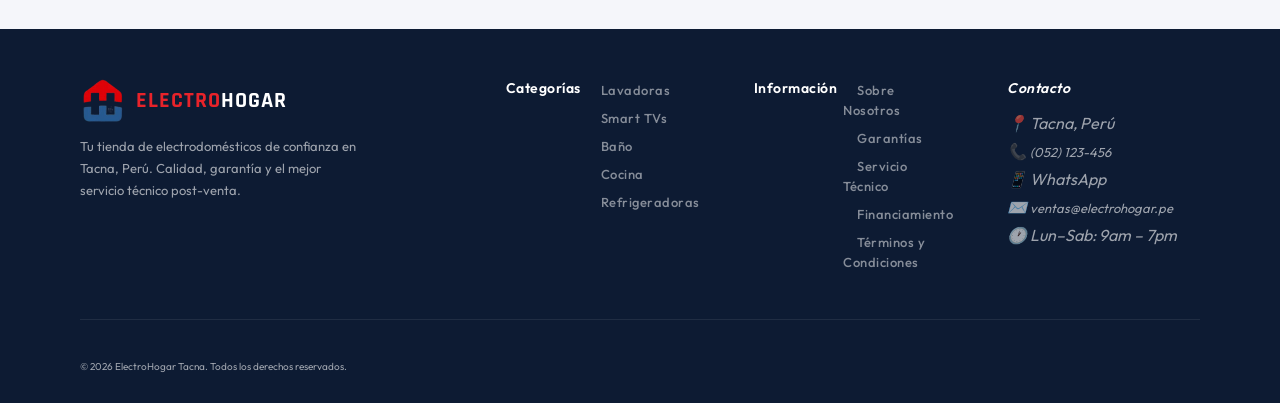
==== commit f84bd32c: "Panel de admin traducido de react a vanilla" ====
--- a/index.html
+++ b/index.html
@@ -16,10 +16,11 @@
       <div class="logo-text"><span>ELECTRO</span>HOGAR</div>
     </div>
     
-    <div class="search-container">
-      <span class="search-icon" aria-hidden="true">🔍</span>
-      <input type="search" id="buscador" placeholder="Buscar productos, marcas..." aria-label="Buscar en el catálogo" onkeyup="buscarProducto(this.value)">
-    </div>
+    <div class="search-container" style="position: relative; flex-grow: 1; max-width: 500px; margin: 0 20px;">
+        <input type="text" id="buscador-principal" class="search-input" placeholder="Buscar por modelo o marca..." autocomplete="off" onkeyup="mostrarSugerencias(this.value)">
+        <div id="caja-sugerencias" class="search-suggestions">
+          </div>
+      </div>
 
     <div class="header-actions">
       <button class="cart-btn" aria-label="Ver carrito" onclick="abrirCarrito()">
--- a/css/styles.css
+++ b/css/styles.css
@@ -1027,4 +1027,56 @@
 }
 
 
-
+/* ============================================================
+   BUSCADOR PREDICTIVO (SUGERENCIAS)
+   ============================================================ */
+.search-suggestions {
+  position: absolute;
+  top: 100%; /* Se coloca justo debajo del input */
+  left: 0;
+  width: 100%;
+  background: white;
+  border: 1px solid var(--border);
+  border-radius: 12px;
+  box-shadow: 0 10px 25px rgba(0,0,0,0.15);
+  z-index: 2000;
+  display: none; /* Oculto por defecto */
+  max-height: 250px;
+  overflow-y: auto;
+  margin-top: 8px;
+}
+
+/* Clase que JS agregará para mostrar la caja */
+.search-suggestions.active {
+  display: block;
+  animation: fadeInDown 0.2s ease;
+}
+
+@keyframes fadeInDown {
+  from { opacity: 0; transform: translateY(-10px); }
+  to { opacity: 1; transform: translateY(0); }
+}
+
+.sugerencia-item {
+  padding: 14px 18px;
+  cursor: pointer;
+  font-size: 14px;
+  color: var(--text);
+  border-bottom: 1px solid #f1f5f9;
+  font-family: 'Outfit', sans-serif;
+  transition: all 0.2s;
+  text-align: left;
+}
+
+.sugerencia-item:last-child {
+  border-bottom: none;
+}
+
+.sugerencia-item:hover {
+  background: var(--gray);
+  color: var(--blue);
+  padding-left: 24px; /* Pequeño efecto de desplazamiento al pasar el mouse */
+  font-weight: 500;
+}
+
+
